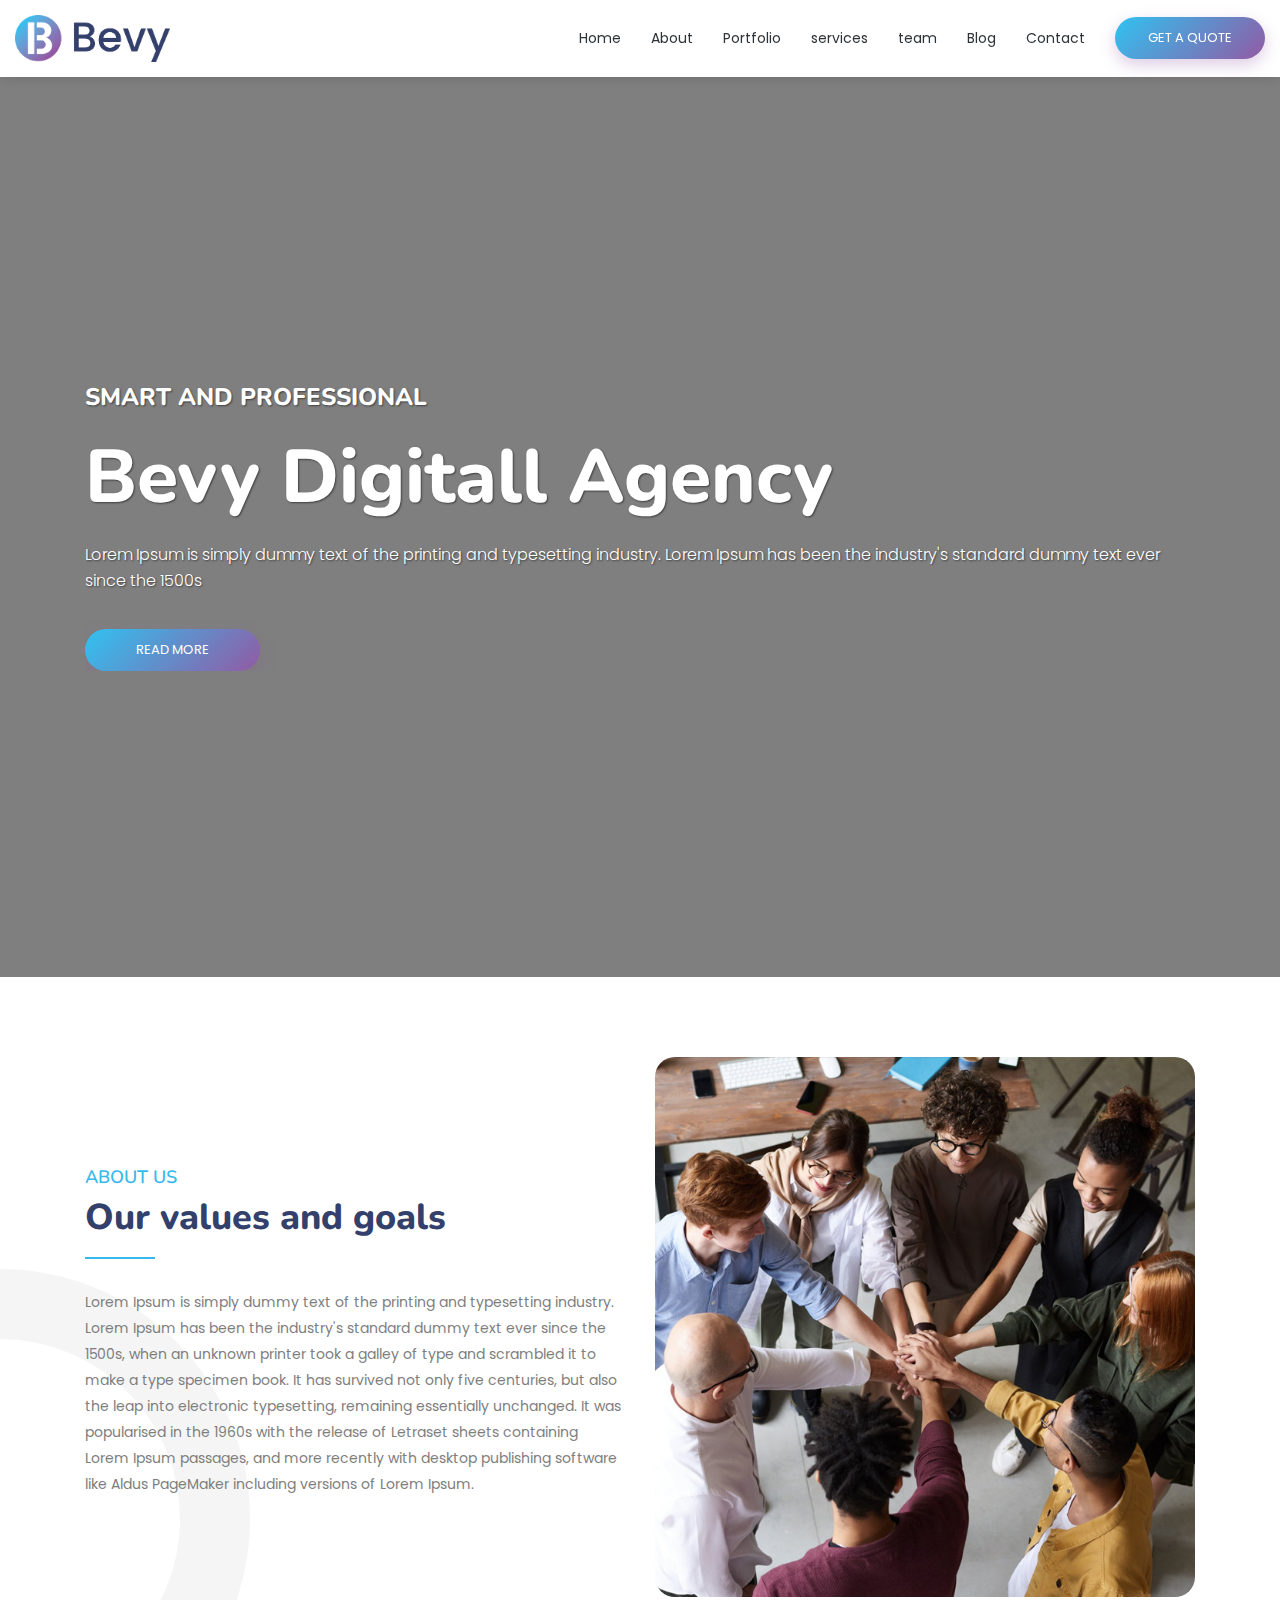
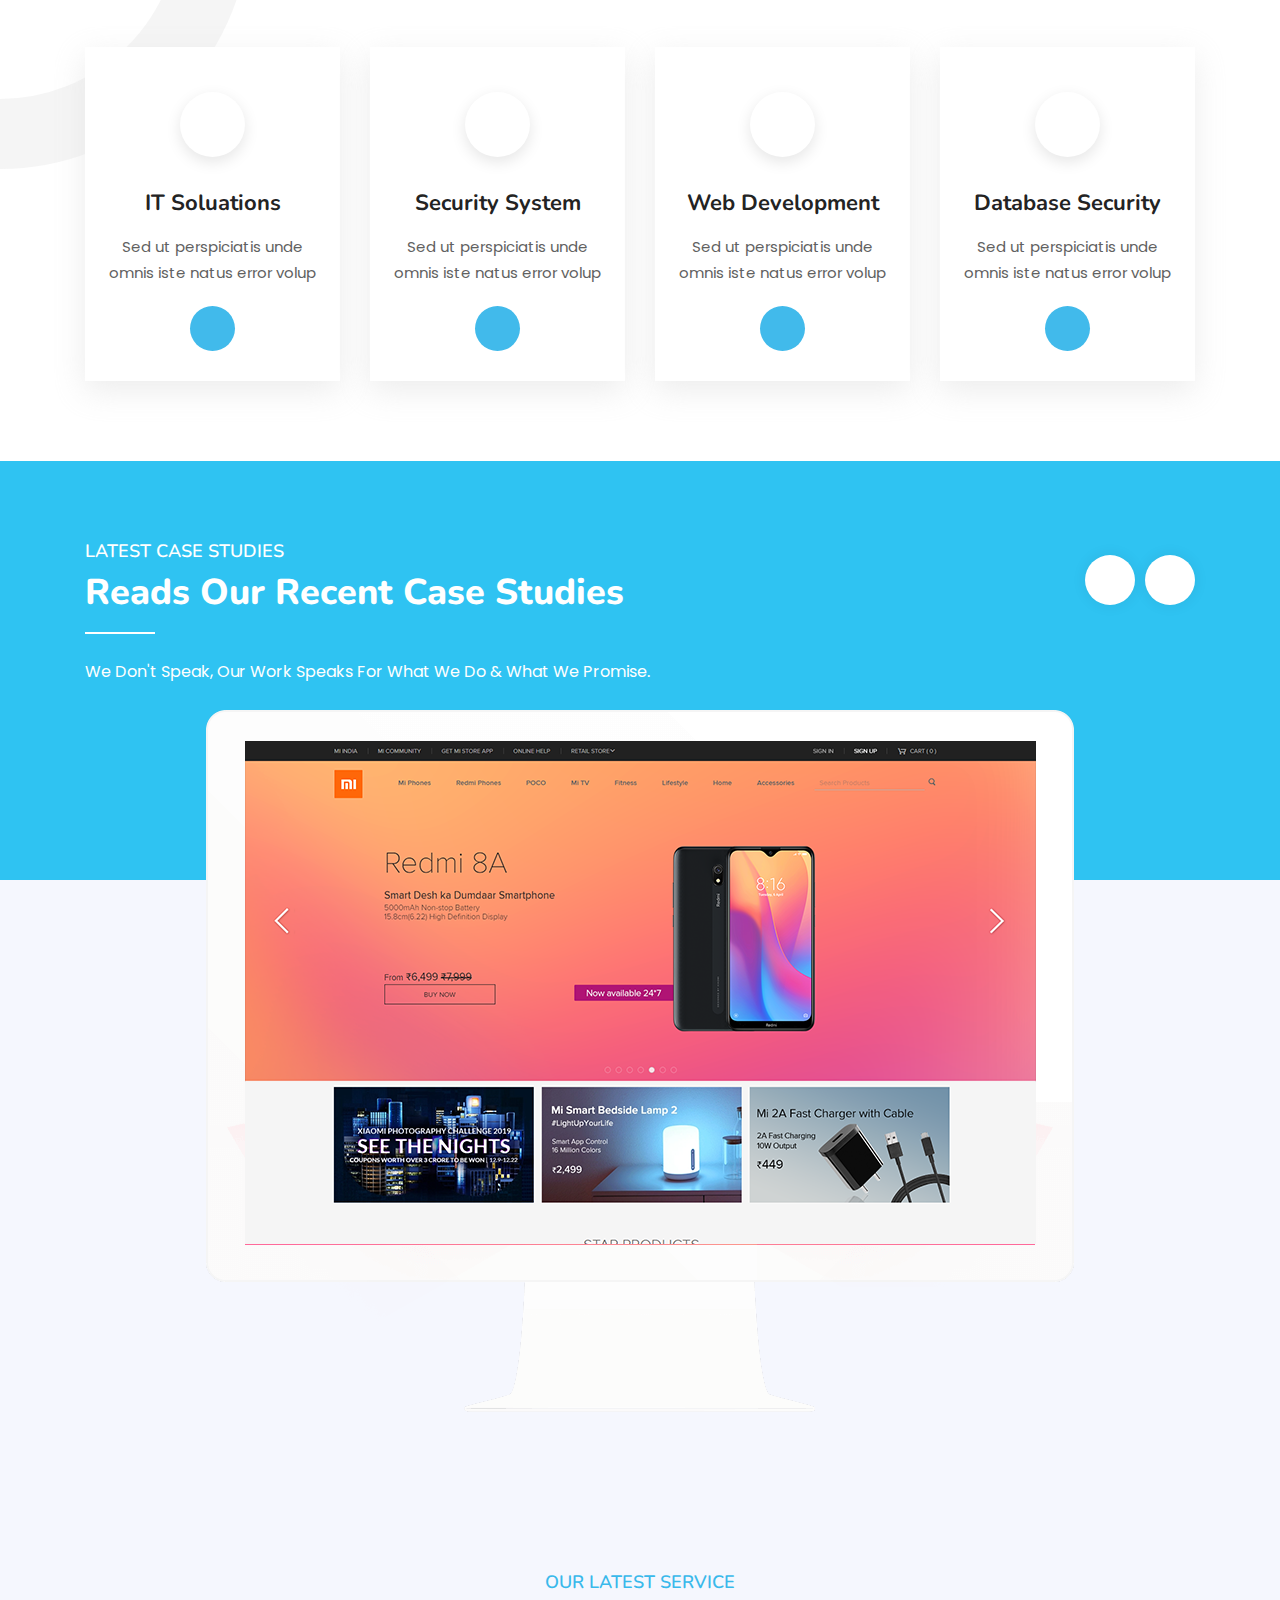
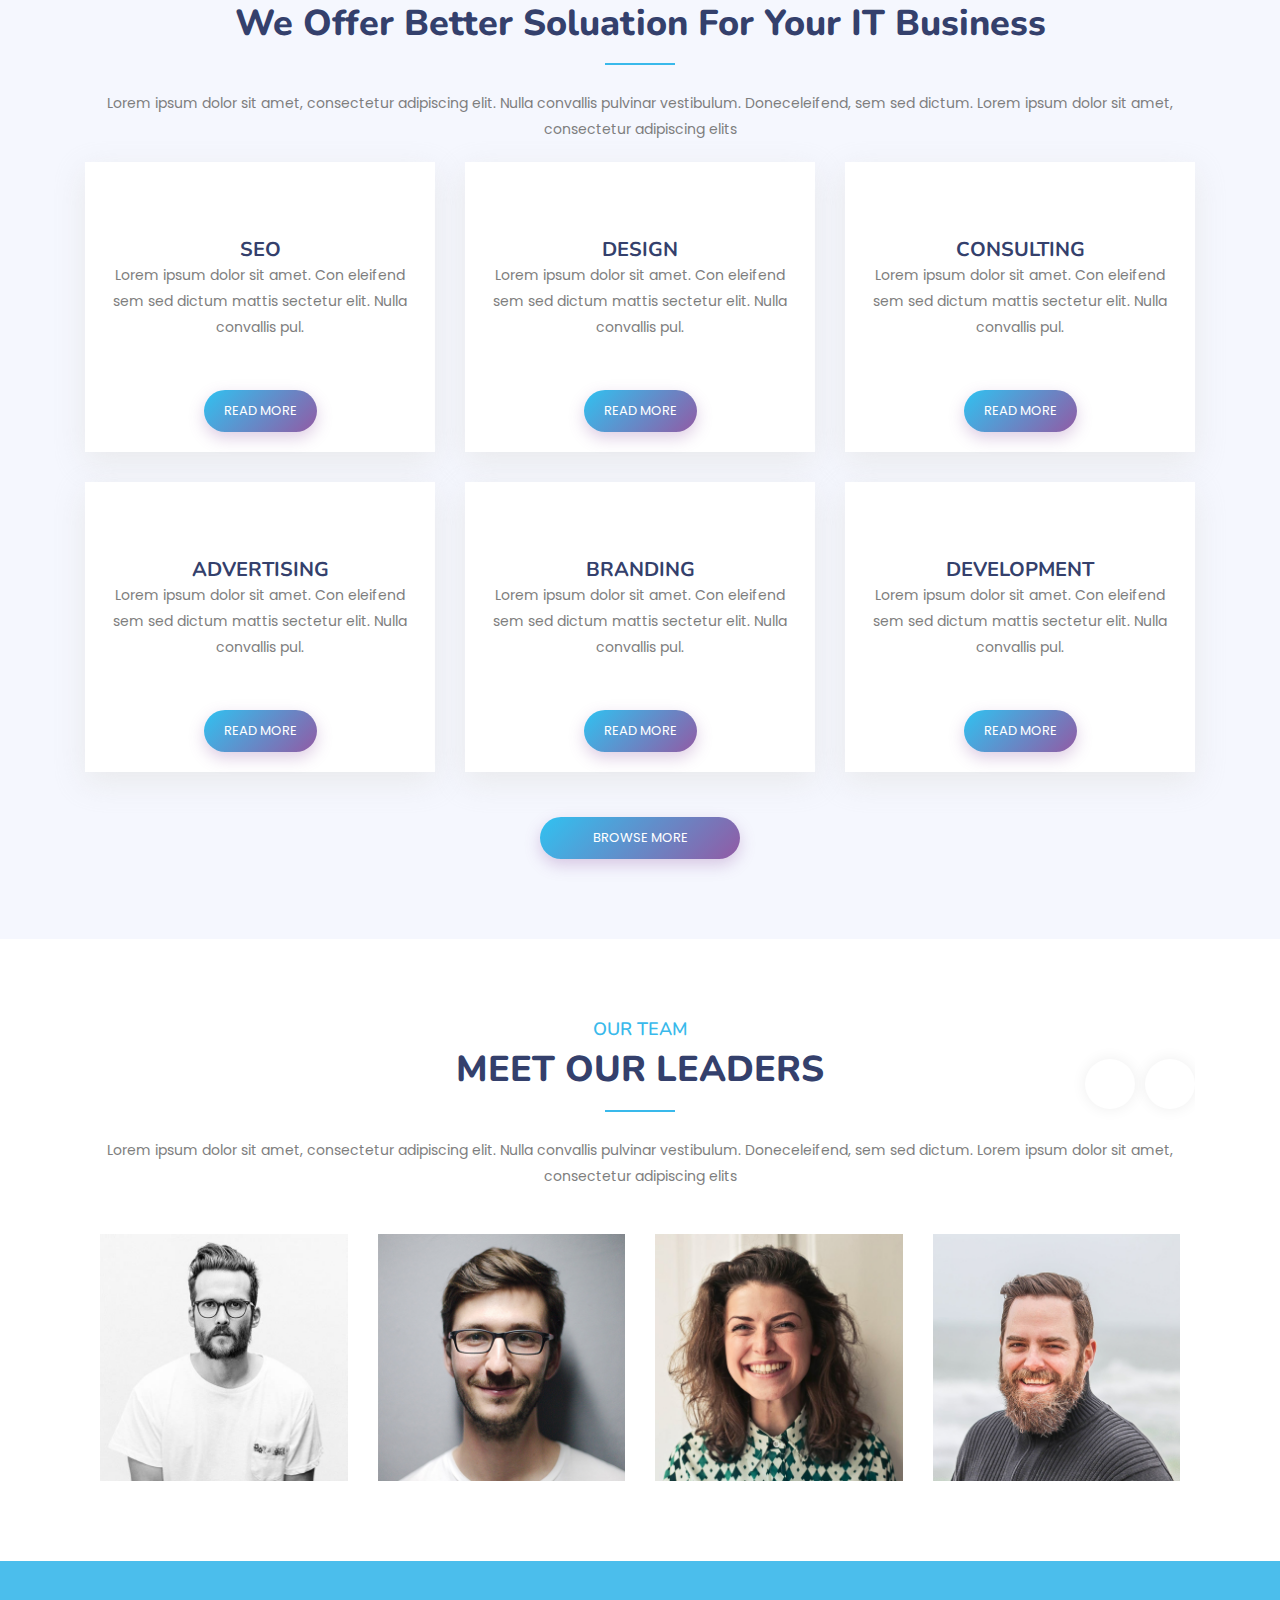
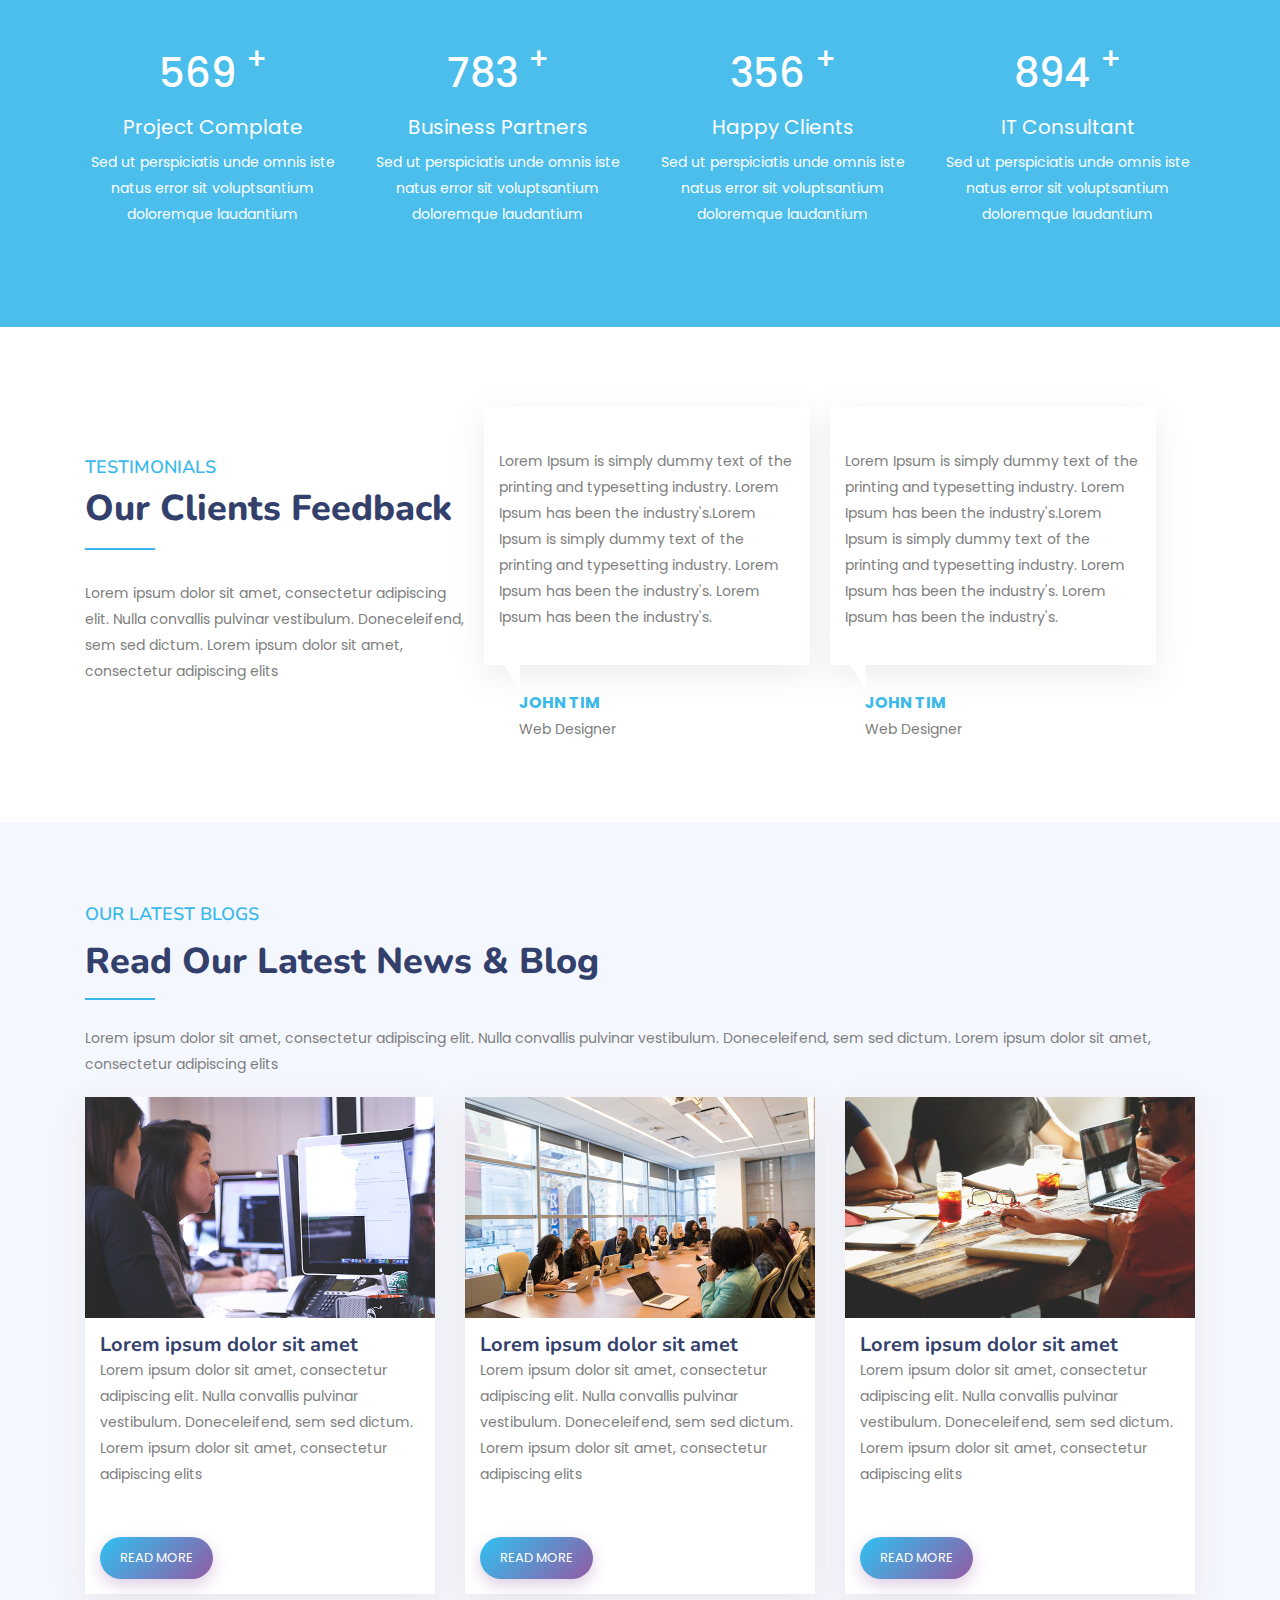
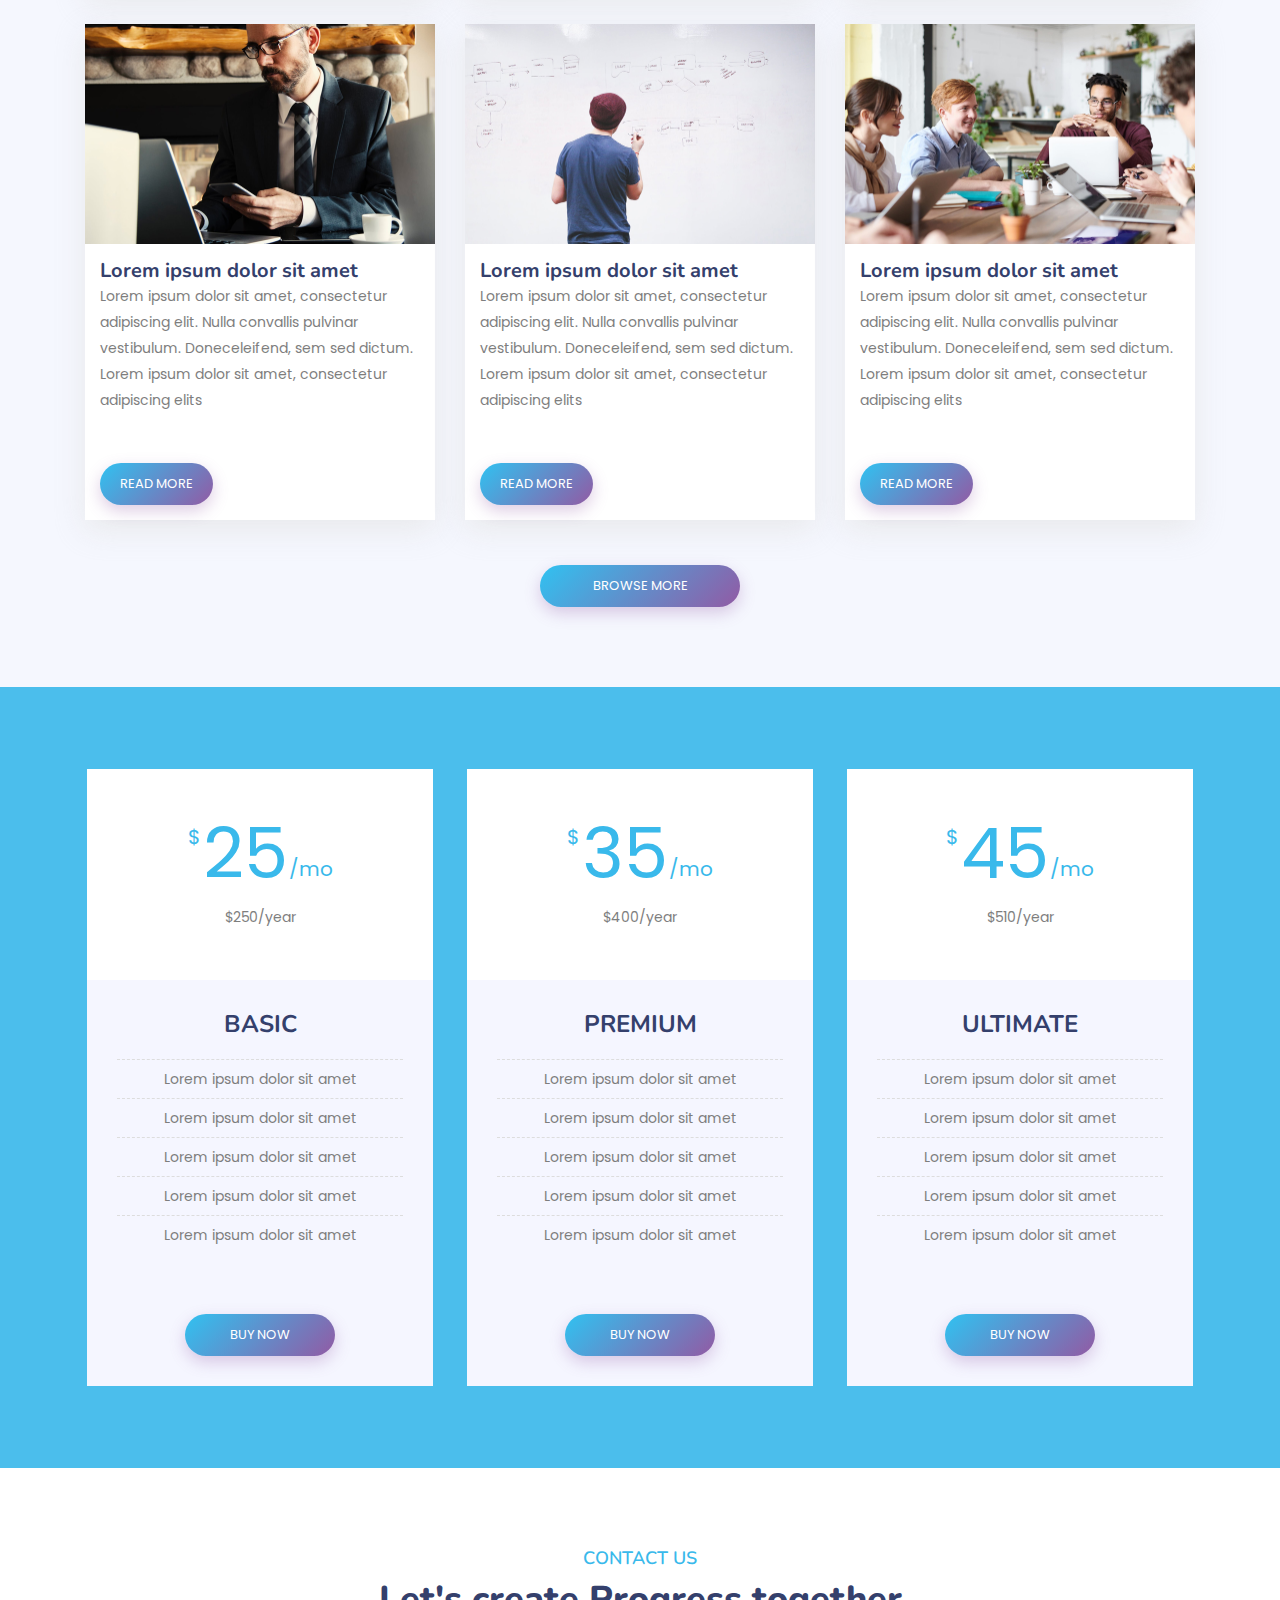
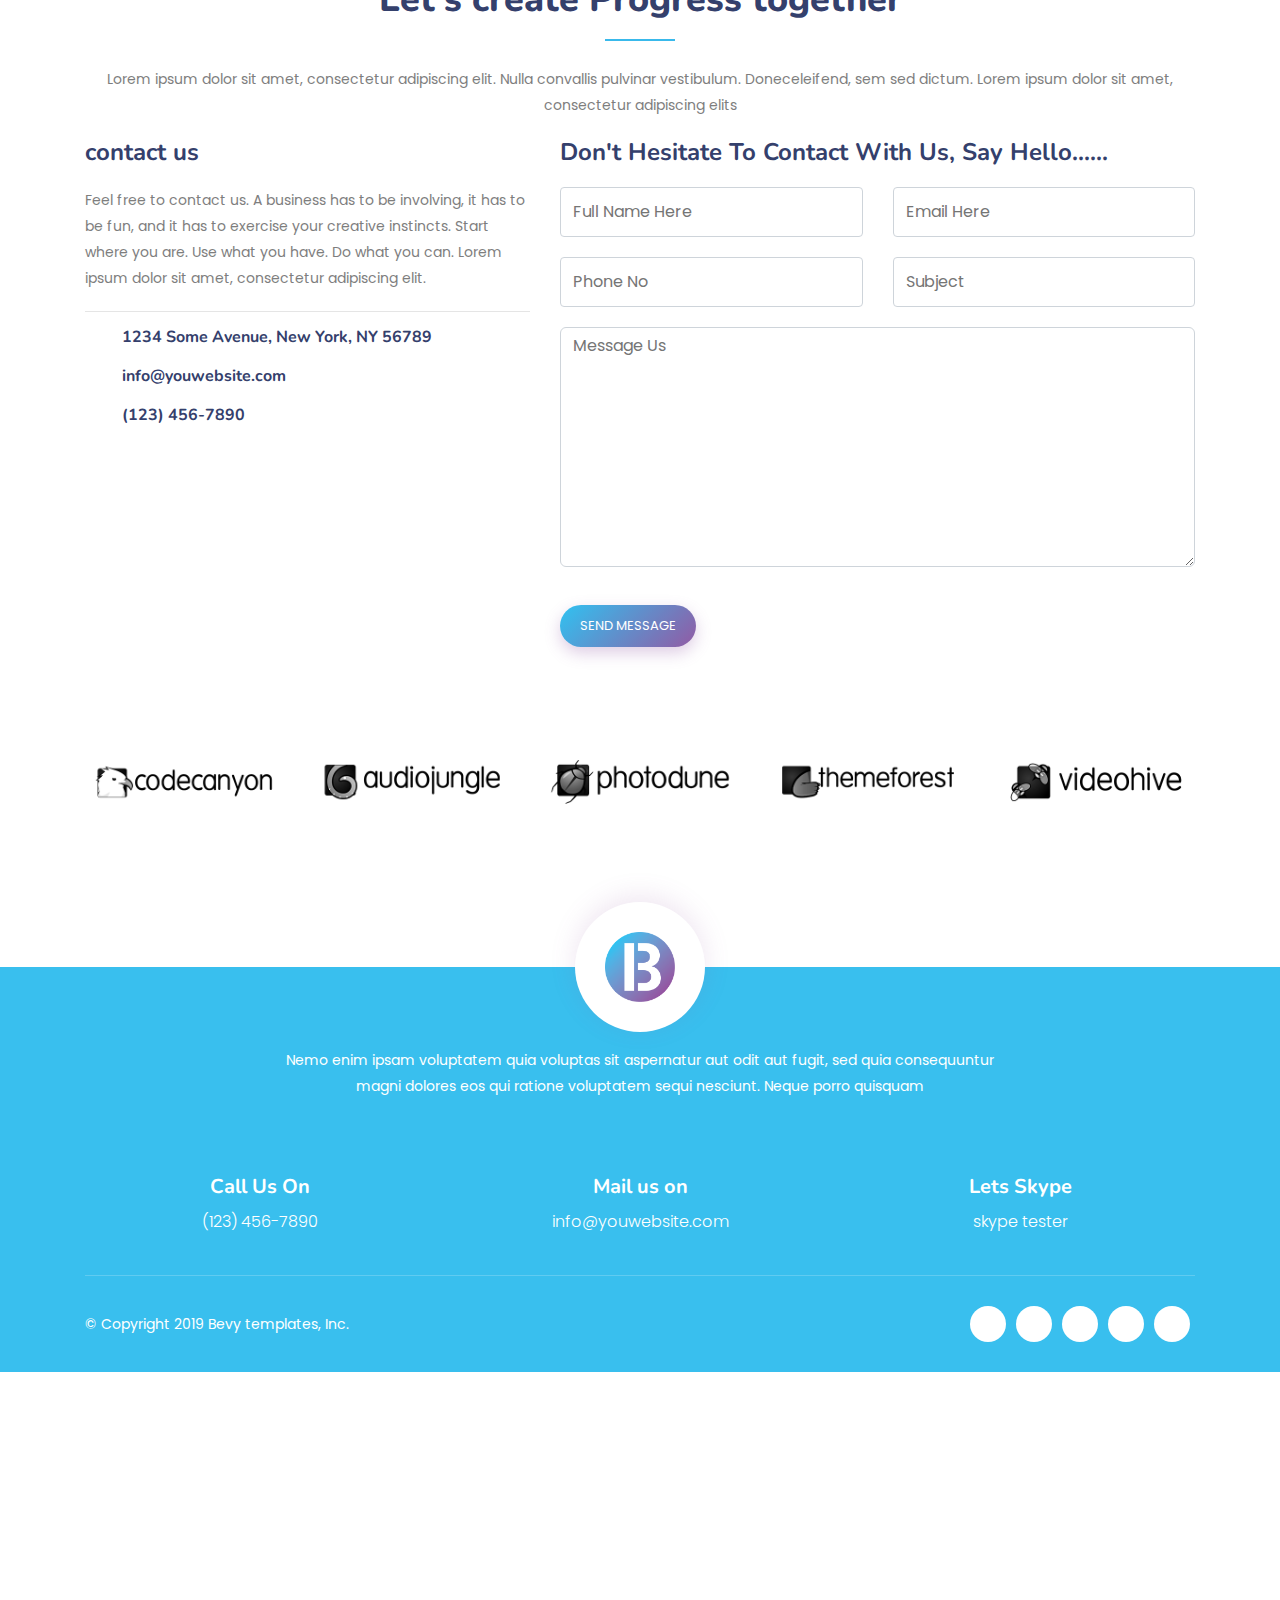
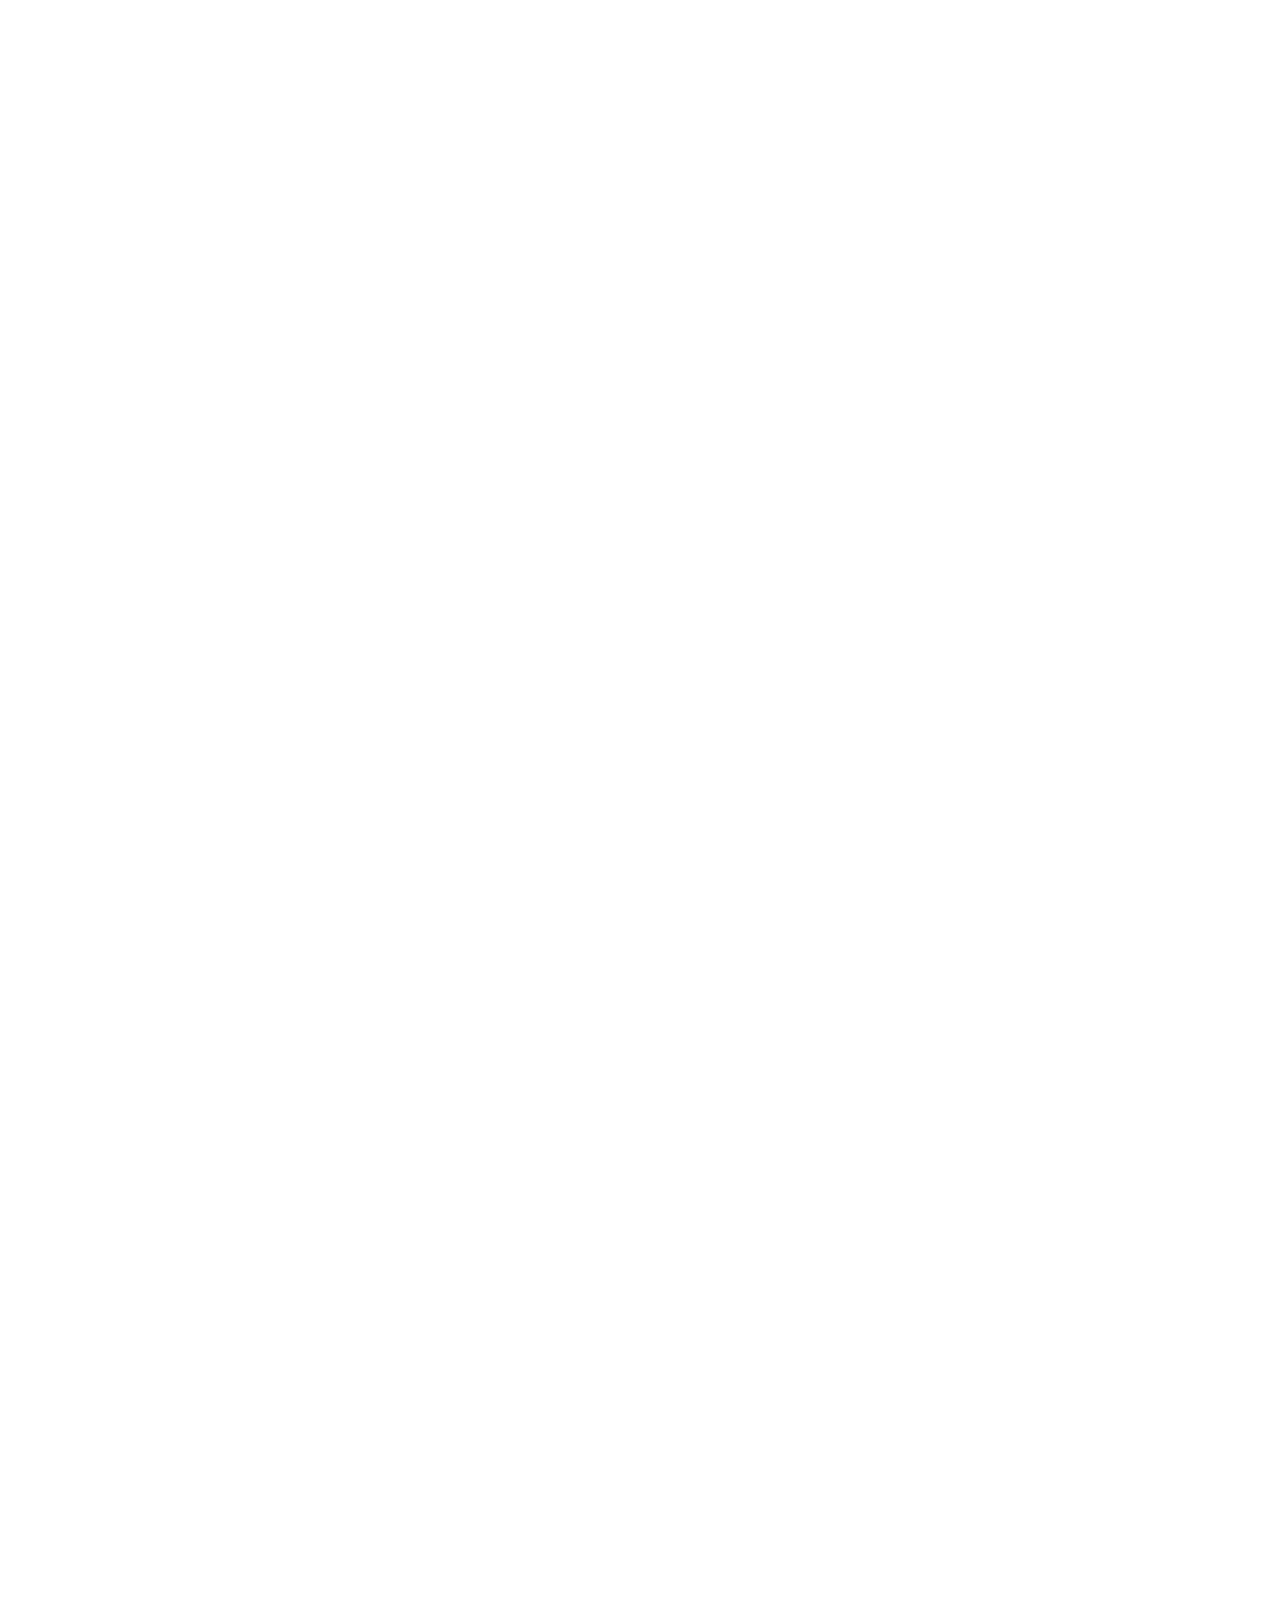
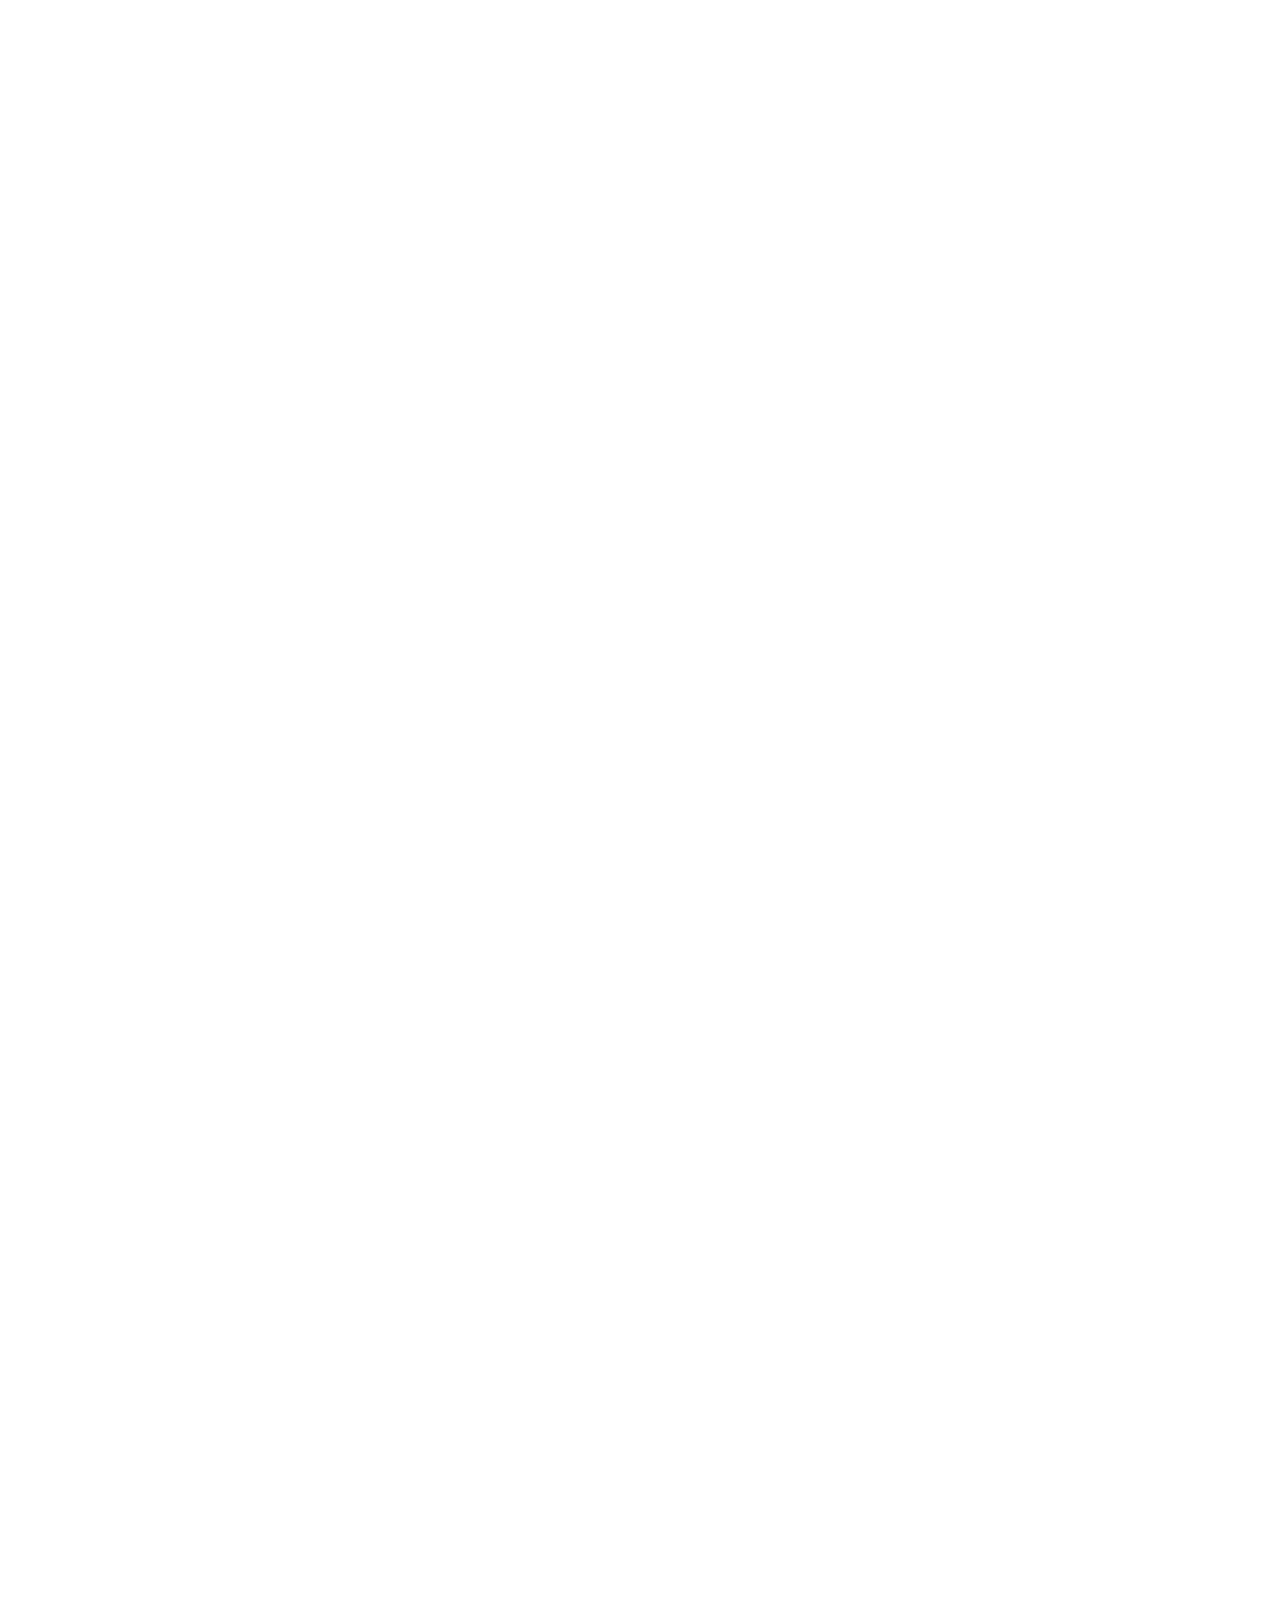
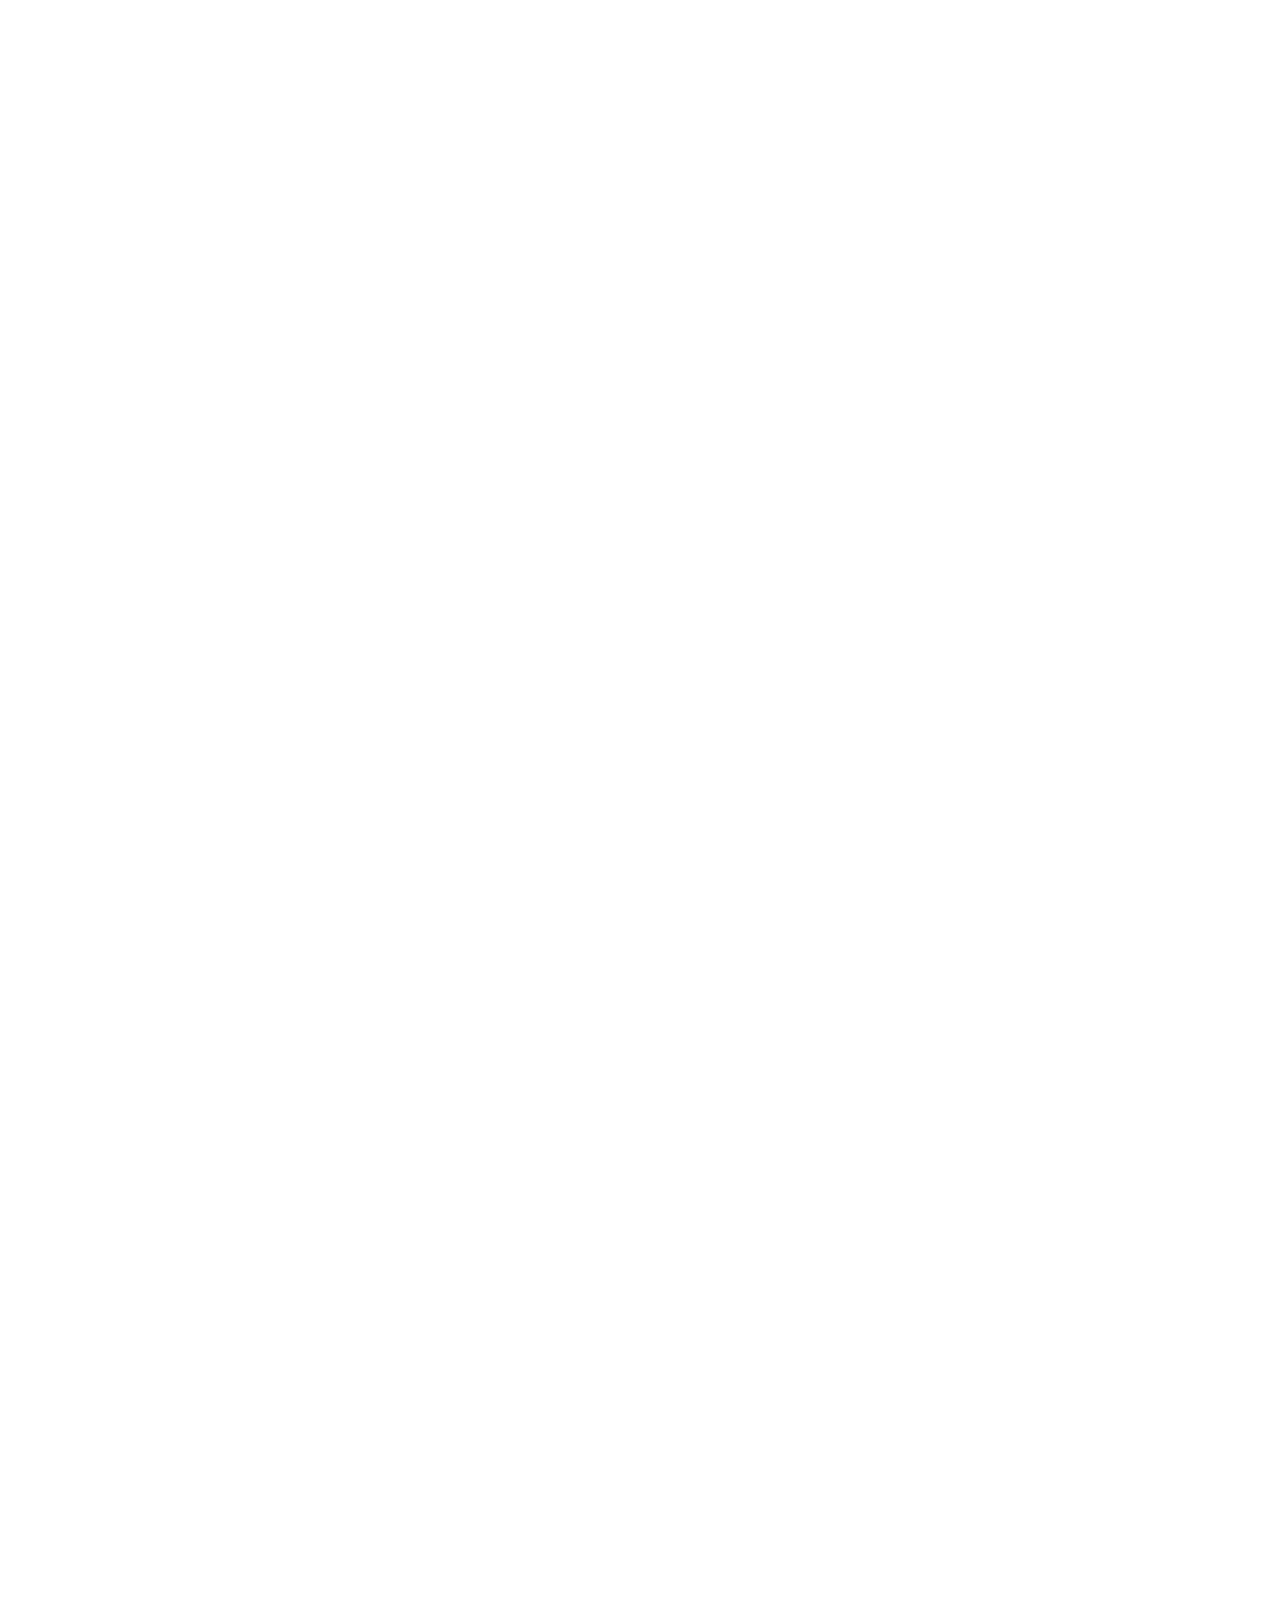
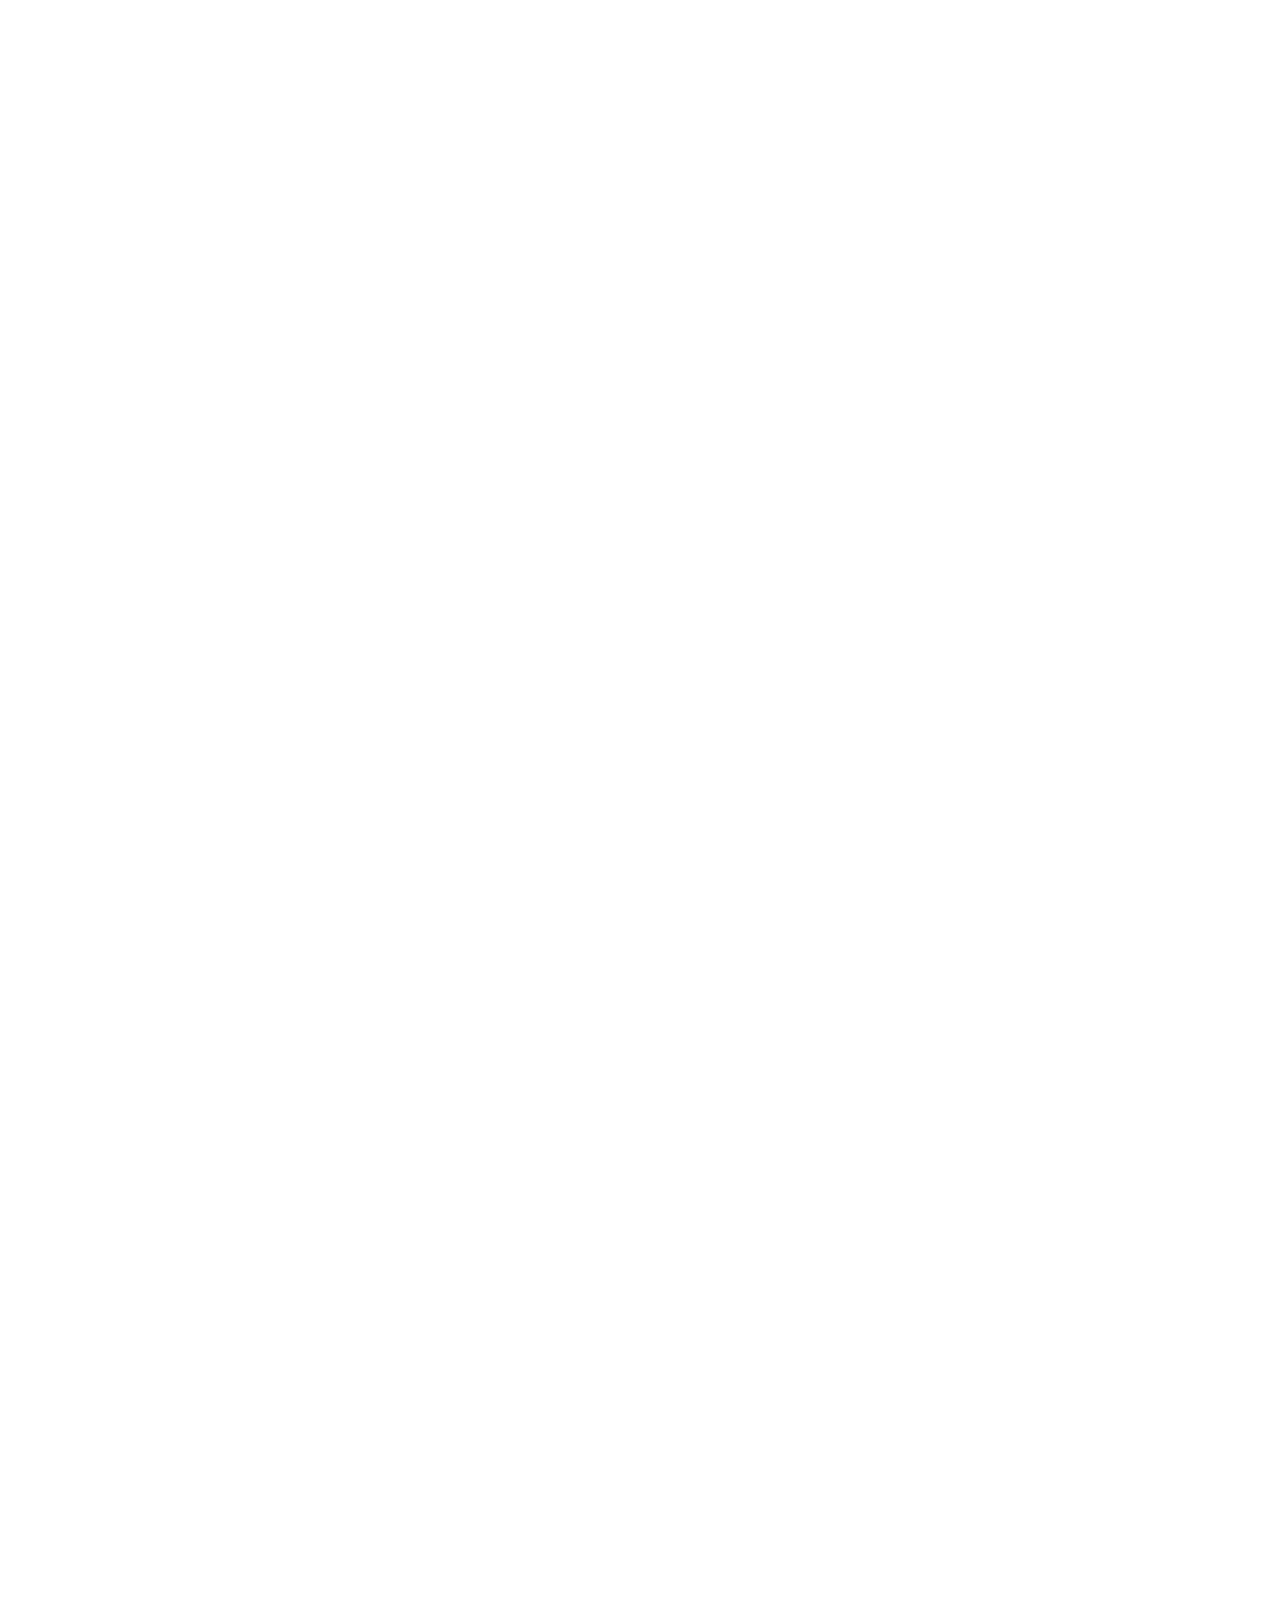
==== Bai2/index.html @ d76bfa56 "up" ====
<!DOCTYPE html>
<html lang="en">

<head>
    <meta charset="UTF-8">
    <meta name="viewport" content="width=device-width, initial-scale=1.0">
    <title>Document</title>
    <link rel="stylesheet" data-purpose="Layout StyleSheet" title="Web Awesome"
        href="/css/app-wa-9846671ed7c9dd69b10c93f6b04b31fe.css?vsn=d">
    <link rel="stylesheet" href="https://fonts.googleapis.com/css?family=Poppins">  
    <link rel="stylesheet" href="https://fonts.googleapis.com/css2?family=DM+Sans:ital,opsz,wght@0,9..40,300;0,9..40,400;0,9..40,500;0,9..40,600;0,9..40,700;0,9..40,800;1,9..40,300;1,9..40,400;1,9..40,500;1,9..40,600;1,9..40,700;1,9..40,800&family=Inter:wght@300;400;500;600;700&family=Montserrat:wght@300;400;500;600;700&family=Nunito:ital,wght@0,300;0,400;0,500;0,600;0,700;0,800;0,900;1,300;1,400;1,500;1,600;1,700;1,800;1,900&family=Poppins:ital,wght@0,300;0,400;0,500;0,600;0,700;0,800;0,900;1,300;1,400;1,500;1,600;1,700;1,800;1,900&display=swap">
    <link rel="stylesheet" href="https://cdnjs.cloudflare.com/ajax/libs/font-awesome/5.15.4/css/all.min.css" integrity="sha512-x7c/X1eEz7FQ/wW9I1n8JZNLz7XMJ56P6OJmWsc5N/hG1r4xV6Vvra2HP4E5M5/Jvs1bfmycPeaL/zmg2vu4R4Q==" crossorigin="anonymous" referrerpolicy="no-referrer" />
    <!-- <link rel="stylesheet" href="./assets/css/main.css"> -->
    <link
      rel="stylesheet"
      data-purpose="Layout StyleSheet"
      title="Web Awesome"
      href="/css/app-wa-9846671ed7c9dd69b10c93f6b04b31fe.css?vsn=d"
    >

      <link
        rel="stylesheet"
        href="https://site-assets.fontawesome.com/releases/v6.5.1/css/all.css"
      >

      <link
        rel="stylesheet"
        href="https://site-assets.fontawesome.com/releases/v6.5.1/css/sharp-thin.css"
      >

      <link
        rel="stylesheet"
        href="https://site-assets.fontawesome.com/releases/v6.5.1/css/sharp-solid.css"
      >

      <link
        rel="stylesheet"
        href="https://site-assets.fontawesome.com/releases/v6.5.1/css/sharp-regular.css"
      >

      <link
        rel="stylesheet"
        href="https://site-assets.fontawesome.com/releases/v6.5.1/css/sharp-light.css"
      >
    <link rel="stylesheet" href="./assets/css/index.css">

</head>

<body>
    <header class="main-header">
        <div class="container-line">
            <div class="row center-item">
                <div class="col-lg-2 px-15">
                    <div class="logo">
                        <a href="#">
                            <img class="img-logo" src="./assets/img/logo.png" alt="logo">
                        </a>
                    </div>
                </div>
                <div class="col-lg-10 px-15">
                    <div class="main-nav">
                        <nav class="navbar">
                            <div class="main-menu">
                                <ul class="menu-list">
                                    <li class="menu-item">
                                        <a href="#home">Home</a>
                                    </li>
                                    <li class="menu-item">
                                        <a href="#about">About</a>
                                    </li>
                                    <li class="menu-item">
                                        <a href="#portfolio">Portfolio</a>
                                    </li>
                                    <li class="menu-item">
                                        <a href="#service">services</a>
                                    </li>
                                    <li class="menu-item">
                                        <a href="#team">team</a>
                                    </li>
                                    <li class="menu-item">
                                        <a href="#blog">Blog</a>
                                    </li>
                                    <li class="menu-item"><a href="#contact">Contact</a></li>
                                </ul>
                            </div>
                            <a href="#" class="get-quote btn">
                                Get a quote
                            </a>
                        </nav>
                    </div>
                </div>
            </div>
        </div>
    </header>

    <!-- --------Banner----------- -->
    <section class="banner"> 
        <div class="banner-slider">
            <div class="slider-list">
                <div class="slider-item">
                    <div class="container">
                        <div class="banner-caption">
                            <h3 class="title-item">SMART AND PROFESSIONAL</h3>
                            <h1 class="heading-item">Bevy Digitall Agency</h1>
                            <p class="desc-item">
                                Lorem Ipsum is simply dummy text of the
                                    printing and typesetting industry. Lorem Ipsum has been the industry's standard
                                    dummy text ever since the 1500s
                            </p>
                            <a href="#" class="btn read-more">READ MORE</a>
                        </div>
                    </div>
                </div>
            </div>
        </div>
    </section>

    <!-- -------------About Section-------------->
    <section class="section-ab">
        <div class="container">
            <div class="row about-item">
                <div class="col-6 px-15">
                    <h2 class="section-heading">
                        <span>About Us</span>
                        Our values and goals
                    </h2>
                    <p class="about-intro">
                        Lorem Ipsum is simply dummy text of the printing and typesetting industry.
                        Lorem Ipsum has been the industry's standard dummy text ever since the 1500s, when an unknown
                        printer took a galley of type and scrambled it to make a type specimen book. It has survived not
                        only five centuries, but also the leap into electronic typesetting, remaining essentially
                        unchanged. It was popularised in the 1960s with the release of Letraset sheets containing Lorem
                        Ipsum passages, and more recently with desktop publishing software like Aldus PageMaker
                        including versions of Lorem Ipsum.
                    </p>
                </div>
                <div class="col-6 px-15">
                    <div class="about-img">
                        <img src="assets/img/about-img.jpg">
                    </div>
                </div>
            </div>
            <!-- ---------Bottom------------ -->

            <div class="row about-bottom">
                <!-- --------bottom1--------- -->
                <div class="col-3 px-15">
                    <div class="text-center">
                        <i class="fa fa-laptop-code"></i>
                        <h5 class="title">IT Soluations</h5>
                        <p>Sed ut perspiciatis unde omnis iste natus error volup</p>
                        <a href="">
                            <i class="fa-solid fa-arrow-right"></i>
                        </a>
                    </div>
                </div>
                <!-- --------bottom2--------- -->
                <div class="col-3 px-15">
                    <div class="text-center">
                        <i class="fa-regular fa-fingerprint"></i>
                        <h5 class="title">Security System</h5>
                        <p>Sed ut perspiciatis unde omnis iste natus error volup</p>
                        <a href="">
                            <i class="fa-solid fa-arrow-right"></i>
                        </a>
                    </div>
                </div>
                <!-- --------bottom3--------- -->
                <div class="col-3 px-15">
                    <div class="text-center">
                        <i class="fa-solid fa-chalkboard"></i>
                        <h5 class="title">Web Development</h5>
                        <p>Sed ut perspiciatis unde omnis iste natus error volup</p>
                        <a href="">
                            <i class="fa-solid fa-arrow-right"></i>
                        </a>
                    </div>
                </div>
                <!-- --------bottom4--------- -->
                <div class="col-3 px-15">
                    <div class="text-center">
                        <i class="fa-solid fa-database"></i>
                        <h5 class="title">Database Security</h5>
                        <p>Sed ut perspiciatis unde omnis iste natus error volup</p>
                        <a href="">
                            <i class="fa-solid fa-arrow-right"></i>
                        </a>
                    </div>
                </div>
            </div>
        </div>

        <div class="about-icon"></div>
    </section>
    <!-------------Product display---------------->
    <section class="product-section">
        <div class="display-blue">
            <div class="container">
                <div class="dis-header">
                    <h2 class="dis-heading">
                        <span>LATEST CASE STUDIES</span>
                         Reads Our Recent Case Studies
                    </h2>
                    <p class="line-fade">We Don't Speak, Our Work Speaks For What We Do & What We Promise.</p>
                </div>
                <div class="dis-slider">
                    <button class="slide-left">
                        <i class="fa-solid fa-angle-left"></i>
                    </button>
                    <div class="slide-list">
                        
                    </div>
                    <button class="slide-right">
                        <i class="fa-solid fa-angle-right"></i>
                    </button>
                </div>
            </div>
        </div>
        <div class="display-bottom">
            <div class="container">
                <div class="studies-bottom__inner">
                    <div class="studies-bottom__img-wrap">
                        <img loading="lazy" src="./assets/img/potfolio.png" alt="" class="studies-bottom__img">
                    </div>
                </div>
            </div>
        </div>

    </section>
    <!-- ---------Service------------ -->
    <section class="service">
        <div class="container">
            <div class="top-service">
                <h2 class="top-heading">
                    <span>OUR LATEST SERVICE</span>
                    We Offer Better Soluation For Your IT Business
                </h2>
                <p class="top-des">
                    Lorem ipsum dolor sit amet, consectetur adipiscing elit. Nulla convallis
                    pulvinar vestibulum. Doneceleifend, sem sed dictum. Lorem ipsum dolor sit amet, consectetur
                    adipiscing elits
                </p>
            </div>
            <div class="list-service">
                <div class="row">
                    <div class="col-4 px-15">
                        <div class="item-service">
                            <div class="secvice-icon">
                                <i class="fa-solid fa-magnifying-glass"></i>
                            </div>
                            <div class="service-content">
                                <h4>SEO</h4>
                                <p>Lorem ipsum dolor sit amet. Con eleifend sem sed dictum mattis sectetur elit. Nulla
                                    convallis pul.
                                </p>
                                <a href="#" class="btn read-more">READ MORE</a>
                            </div>
                        </div>
                    </div>
                    <div class="col-4 px-15">
                        <div class="item-service">
                            <div class="secvice-icon">
                                <i class="fa-solid fa-pen-fancy"></i>
                            </div>
                            <div class="service-content">
                                <h4>DESIGN</h4>
                                <p>Lorem ipsum dolor sit amet. Con eleifend sem sed dictum mattis sectetur elit. Nulla
                                    convallis pul.
                                </p>
                                <a href="#" class="btn read-more">READ MORE</a>
                            </div>
                        </div>
                    </div>
                    <div class="col-4 px-15">
                        <div class="item-service">
                            <div class="secvice-icon">
                                <i class="fa-solid fa-handshake"></i>
                            </div>
                            <div class="service-content">
                                <h4>CONSULTING</h4>
                                <p>Lorem ipsum dolor sit amet. Con eleifend sem sed dictum mattis sectetur elit. Nulla
                                    convallis pul.
                                </p>
                                <a href="#" class="btn read-more">READ MORE</a>
                            </div>
                        </div>
                    </div>
                    <div class="col-4 px-15">
                        <div class="item-service">
                            <div class="secvice-icon">
                                <i class="fa-solid fa-volume"></i>
                            </div>
                            <div class="service-content">
                                <h4>ADVERTISING</h4>
                                <p>Lorem ipsum dolor sit amet. Con eleifend sem sed dictum mattis sectetur elit. Nulla
                                    convallis pul.
                                </p>
                                <a href="#" class="btn read-more">READ MORE</a>
                            </div>
                        </div>
                    </div>
                    <div class="col-4 px-15">
                        <div class="item-service">
                            <div class="secvice-icon">
                                <i class="fa-solid fa-flag"></i>
                            </div>
                            <div class="service-content">
                                <h4>BRANDING</h4>
                                <p>Lorem ipsum dolor sit amet. Con eleifend sem sed dictum mattis sectetur elit. Nulla
                                    convallis pul.
                                </p>
                                <a href="#" class="btn read-more">READ MORE</a>
                            </div>
                        </div>
                    </div>
                    <div class="col-4 px-15">
                        <div class="item-service">
                            <div class="secvice-icon">
                                <i class="fa-solid fa-laptop-code"></i>
                            </div>
                            <div class="service-content">
                                <h4>DEVELOPMENT</h4>
                                <p>Lorem ipsum dolor sit amet. Con eleifend sem sed dictum mattis sectetur elit. Nulla
                                    convallis pul.
                                </p>
                                <a href="#" class="btn read-more">READ MORE</a>
                            </div>
                        </div>
                    </div>
                </div>
                <a href="#" class="btn browse-more">BROWSE MORE</a>
            </div>
        </div>
    </section>
    <!-- -------------------Team Section---------------- -->
    <section class="team-sec">
        <div class="container">
            <div class="top-service">
                <h2 class="top-heading">
                    <span>OUR TEAM</span>
                    MEET OUR LEADERS
                </h2>
                <p class="top-des">
                    Lorem ipsum dolor sit amet, consectetur adipiscing elit. Nulla convallis
                    pulvinar vestibulum. Doneceleifend, sem sed dictum. Lorem ipsum dolor sit amet, consectetur
                    adipiscing elits
                </p>
                <div class="dis-slider">
                    <button class="slide-left">
                        <i class="fa-solid fa-angle-left"></i>
                    </button>
                    <div class="slide-list">
                        
                    </div>
                    <button class="slide-right">
                        <i class="fa-solid fa-angle-right"></i>
                    </button>
                </div>
            </div>
            <div class="team-list">
                <!-- -----Item1------ -->
                <div class="team-item">
                    <img loading="lazy" src="./assets/img/team-member.jpg" alt="David Jhon" class="team-item-img">
                    <div class="team-item-info">
                        <h5 class="team-item-name">
                            David Jhon
                        </h5>
                        <span class="team-item-job">IT consultant</span>
                    </div>
                </div>
                <!-- -----Item2------ -->
                <div class="team-item">
                    <img loading="lazy" src="./assets/img/team-member2.jpg" alt="David Jhon" class="team-item-img">
                    <div class="team-item-info">
                        <h5 class="team-item-name">
                            David Jhon
                        </h5>
                        <span class="team-item-job">IT consultant</span>
                    </div>
                </div>
                <!-------Item3-------->
                <div class="team-item">
                    <img loading="lazy" src="./assets/img/team-member3.jpg" alt="David Jhon" class="team-item-img">
                    <div class="team-item-info">
                        <h5 class="team-item-name">
                            David Jhon
                        </h5>
                        <span class="team-item-job">IT consultant</span>
                    </div>
                </div>
                <!-- -----Item4------ -->
                <div class="team-item">
                    <img loading="lazy" src="./assets/img/team-member4.jpg" alt="David Jhon" class="team-item-img">
                    <div class="team-item-info">
                        <h5 class="team-item-name">
                            David Jhon
                        </h5>
                        <span class="team-item-job">IT consultant</span>
                    </div>
                </div>

            </div>
            
        </div>
    </section>
    <!-- -------------Counter Section---------------- -->
    <section class="counter-sec">
        <div class="container">
            <div class="counter-area">
                <div class="row">
                    <div class="col-3 px-15">
                        <div class="counter-content">
                            <span class="count">569
                                <span>+</span>
                            </span>
                            <h5 class="content-title">Project Complate</h5>
                            <p>Sed ut perspiciatis unde omnis iste natus error sit voluptsantium doloremque
                                laudantium</p>
                        </div>
                    </div>
                    <div class="col-3 px-15">
                        <div class="counter-content">
                            <span class="count">783
                                <span>+</span>
                            </span>
                            <h5 class="content-title">Business Partners</h5>
                            <p>Sed ut perspiciatis unde omnis iste natus error sit voluptsantium doloremque
                                laudantium</p>
                        </div>
                    </div>
                    <div class="col-3 px-15">
                        <div class="counter-content">
                            <span class="count">356
                                <span>+</span>
                            </span>
                            <h5 class="content-title">Happy Clients</h5>
                            <p>Sed ut perspiciatis unde omnis iste natus error sit voluptsantium doloremque
                                laudantium</p>
                        </div>
                    </div>
                    <div class="col-3 px-15">
                        <div class="counter-content">
                            <span class="count">894
                                <span>+</span>
                            </span>
                            <h5 class="content-title">IT Consultant</h5>
                            <p>Sed ut perspiciatis unde omnis iste natus error sit voluptsantium doloremque
                                laudantium</p>
                        </div>
                    </div>
                </div>
            </div>
        </div>
    </section>
    <!-- -----------Testimonials------------- -->
    <section class="section-test">
        <div class="container">
            <div class="testimonials-inner">
                <div class="sec-header">
                    <h2 class="section-heading">
                        <span>TESTIMONIALS</span>
                        Our Clients Feedback
                    </h2>
                    <p class="about-intro">
                        Lorem ipsum dolor sit amet, consectetur adipiscing elit. Nulla convallis
                        pulvinar vestibulum. Doneceleifend, sem sed dictum. Lorem ipsum dolor sit amet, consectetur
                        adipiscing elits
                    </p>
                </div>
                <div class="feedback-wrap">
                    <div class="feedback-slide">
                        <!-- -----------Item1------------ -->
                        <div class="feedback-item">
                            <div class="feedback-content">
                                <ul class="star-rating">
                                    <li><i class="fa-solid fa-star"></i></li>
                                    <li><i class="fa-solid fa-star"></i></li>
                                    <li><i class="fa-solid fa-star"></i></li>
                                    <li><i class="fa-solid fa-star"></i></li>
                                    <li><i class="fa-solid fa-star"></i></li>
                                </ul>
                                <p>
                                    Lorem Ipsum is simply dummy text of the printing and typesetting industry. Lorem Ipsum has been the industry's.Lorem Ipsum is simply dummy text of the printing and typesetting industry. Lorem Ipsum has been the industry's. Lorem Ipsum has been the industry's.
                                </p>
                            </div>
                            <div class="feedback-use">
                                <div class="use-name">John Tim</div>
                                <div class="use-work">Web Designer</div>
                            </div>
                        </div>
                        <!-- -----------Item2------------ -->
                        <div class="feedback-item">
                            <div class="feedback-content">
                                <ul class="star-rating">
                                    <li><i class="fa-solid fa-star"></i></li>
                                    <li><i class="fa-solid fa-star"></i></li>
                                    <li><i class="fa-solid fa-star"></i></li>
                                    <li><i class="fa-solid fa-star"></i></li>
                                    <li><i class="fa-solid fa-star"></i></li>
                                </ul>
                                <p>
                                    Lorem Ipsum is simply dummy text of the printing and typesetting industry. Lorem Ipsum has been the industry's.Lorem Ipsum is simply dummy text of the printing and typesetting industry. Lorem Ipsum has been the industry's. Lorem Ipsum has been the industry's.
                                </p>
                            </div>
                            <div class="feedback-use">
                                <div class="use-name">John Tim</div>
                                <div class="use-work">Web Designer</div>
                            </div>
                        </div>
                        
                    </div>
                </div>
            </div>
        </div>
    </section>
    <!-------------Blog---------------->
    <section class="blog">
        <div class="container">
            <div class="sec-header">
                <span class="blog-title">OUR Latest Blogs</span>
                <h2 class="sec-heading">
                    Read Our Latest News & Blog
                </h2>
                <p class="line-fade">Lorem ipsum dolor sit amet, consectetur adipiscing elit. Nulla convallis
                    pulvinar vestibulum. Doneceleifend, sem sed dictum. Lorem ipsum dolor sit amet, consectetur
                    adipiscing elits</p>
            </div>
            <div class="blogs-list">
                <div class="row">
                    <div class="col-4 px-15">
                        <div class="blog-item">
                            <div class="blogs-img">
                                <a href="">
                                    <img src="assets/img/blog-img2.jpg" alt="team">
                                </a>
                            </div>
                            <div class="blogs-content">
                                <h4>Lorem ipsum dolor sit amet</h4>
                                <p>Lorem ipsum dolor sit amet, consectetur adipiscing elit. Nulla convallis
                                    pulvinar vestibulum. Doneceleifend, sem sed dictum. Lorem ipsum dolor sit amet,
                                    consectetur
                                    adipiscing elits</p>
                                <a href="#" class="btn read-more">READ MORE</a>
                            </div>
                        </div>
                    </div>
                    <div class="col-4 px-15">
                        <div class="blog-item">
                            <div class="blogs-img">
                                <a href="">
                                    <img src="assets/img/blog-img3.jpg" alt="team">
                                </a>
                            </div>
                            <div class="blogs-content">
                                <h4>Lorem ipsum dolor sit amet</h4>
                                <p>Lorem ipsum dolor sit amet, consectetur adipiscing elit. Nulla convallis
                                    pulvinar vestibulum. Doneceleifend, sem sed dictum. Lorem ipsum dolor sit amet,
                                    consectetur
                                    adipiscing elits</p>
                                <a href="#" class="btn read-more">READ MORE</a>
                            </div>
                        </div>
                    </div>
                    <div class="col-4 px-15">
                        <div class="blog-item">
                            <div class="blogs-img">
                                <a href="">
                                    <img src="assets/img/blog-img4.jpg" alt="team">
                                </a>
                            </div>
                            <div class="blogs-content">
                                <h4>Lorem ipsum dolor sit amet</h4>
                                <p>Lorem ipsum dolor sit amet, consectetur adipiscing elit. Nulla convallis
                                    pulvinar vestibulum. Doneceleifend, sem sed dictum. Lorem ipsum dolor sit amet,
                                    consectetur
                                    adipiscing elits</p>
                                <a href="#" class="btn read-more">READ MORE</a>
                            </div>
                        </div>
                    </div>
                    <div class="col-4 px-15">
                        <div class="blog-item">
                            <div class="blogs-img">
                                <a href="">
                                    <img src="assets/img/blog-img5.jpg" alt="team">
                                </a>
                            </div>
                            <div class="blogs-content">
                                <h4>Lorem ipsum dolor sit amet</h4>
                                <p>Lorem ipsum dolor sit amet, consectetur adipiscing elit. Nulla convallis
                                    pulvinar vestibulum. Doneceleifend, sem sed dictum. Lorem ipsum dolor sit amet,
                                    consectetur
                                    adipiscing elits</p>
                                <a href="#" class="btn read-more">READ MORE</a>
                            </div>
                        </div>
                    </div>
                    <div class="col-4 px-15">
                        <div class="blog-item">
                            <div class="blogs-img">
                                <a href="">
                                    <img src="assets/img/blog-img6.jpg" alt="team">
                                </a>
                            </div>
                            <div class="blogs-content">
                                <h4>Lorem ipsum dolor sit amet</h4>
                                <p>Lorem ipsum dolor sit amet, consectetur adipiscing elit. Nulla convallis
                                    pulvinar vestibulum. Doneceleifend, sem sed dictum. Lorem ipsum dolor sit amet,
                                    consectetur
                                    adipiscing elits</p>
                                <a href="#" class="btn read-more">READ MORE</a>
                            </div>
                        </div>
                    </div>
                    <div class="col-4 px-15">
                        <div class="blog-item">
                            <div class="blogs-img">
                                <a href="">
                                    <img src="assets/img/blog-img7.jpg" alt="team">
                                </a>
                            </div>
                            <div class="blogs-content">
                                <h4>Lorem ipsum dolor sit amet</h4>
                                <p>Lorem ipsum dolor sit amet, consectetur adipiscing elit. Nulla convallis
                                    pulvinar vestibulum. Doneceleifend, sem sed dictum. Lorem ipsum dolor sit amet,
                                    consectetur
                                    adipiscing elits</p>
                                <a href="#" class="btn read-more">READ MORE</a>
                            </div>
                        </div>
                    </div>

                </div>
                <a href="#" class="btn browse-more">BROWSE MORE</a>
            </div>
        </div>
    </section>
    <!-- ----------------Pricing list---------------- -->
    <section class="pricing-sec">
        <div class="pricing-list">
            <div class="container">
                <div class="row">
                    <div class="col-4 px-15">
                        <div class="pricing-item">
                            <div class="price-value">
                                <div class="price-month">
                                    <span>$</span>
                                    25
                                    <em>/mo</em>
                                </div>
                                <div class="price-year">$250/year</div>
                            </div>
                            <div class="price-middle">
                                <h3 class="item-heading">Basic</h3>
                                <ul class="info-list">
                                    <li>
                                        <i class="fa-solid fa-check"></i>
                                        Lorem ipsum dolor sit amet
                                    </li>
                                    <li>
                                        <i class="fa-solid fa-xmark"></i>
                                        Lorem ipsum dolor sit amet
                                    </li>
                                    <li>
                                        <i class="fa-solid fa-xmark"></i>
                                        Lorem ipsum dolor sit amet
                                    </li>
                                    <li>
                                        <i class="fa-solid fa-xmark"></i>
                                        Lorem ipsum dolor sit amet
                                    </li>
                                    <li>
                                        <i class="fa-solid fa-xmark"></i>
                                        Lorem ipsum dolor sit amet
                                    </li>
                                </ul>
                                <a href="#" class="btn read-more">BUY NOW</a>
                            </div>
                        </div>
                    </div>
                    <div class="col-4 px-15">
                        <div class="pricing-item">
                            <div class="price-value">
                                <div class="price-month">
                                    <span>$</span>
                                    35
                                    <em>/mo</em>
                                </div>
                                <div class="price-year">$400/year</div>
                            </div>
                            <div class="price-middle">
                                <h3 class="item-heading">Premium</h3>
                                <ul class="info-list">
                                    <li>
                                        <i class="fa-solid fa-check"></i>
                                        Lorem ipsum dolor sit amet
                                    </li>
                                    <li>
                                        <i class="fa-solid fa-xmark"></i>
                                        Lorem ipsum dolor sit amet
                                    </li>
                                    <li>
                                        <i class="fa-solid fa-xmark"></i>
                                        Lorem ipsum dolor sit amet
                                    </li>
                                    <li>
                                        <i class="fa-solid fa-xmark"></i>
                                        Lorem ipsum dolor sit amet
                                    </li>
                                    <li>
                                        <i class="fa-solid fa-xmark"></i>
                                        Lorem ipsum dolor sit amet
                                    </li>
                                </ul>
                                <a href="#" class="btn read-more">BUY NOW</a>
                            </div>
                        </div>
                    </div>
                    <div class="col-4 px-15">
                        <div class="pricing-item">
                            <div class="price-value">
                                <div class="price-month">
                                    <span>$</span>
                                    45
                                    <em>/mo</em>
                                </div>
                                <div class="price-year">$510/year</div>
                            </div>
                            <div class="price-middle">
                                <h3 class="item-heading">Ultimate</h3>
                                <ul class="info-list">
                                    <li>
                                        <i class="fa-solid fa-check"></i>
                                        Lorem ipsum dolor sit amet
                                    </li>
                                    <li>
                                        <i class="fa-solid fa-xmark"></i>
                                        Lorem ipsum dolor sit amet
                                    </li>
                                    <li>
                                        <i class="fa-solid fa-xmark"></i>
                                        Lorem ipsum dolor sit amet
                                    </li>
                                    <li>
                                        <i class="fa-solid fa-xmark"></i>
                                        Lorem ipsum dolor sit amet
                                    </li>
                                    <li>
                                        <i class="fa-solid fa-xmark"></i>
                                        Lorem ipsum dolor sit amet
                                    </li>
                                </ul>
                                <a href="#" class="btn read-more">BUY NOW</a>
                            </div>
                        </div>
                    </div>
                </div>
            </div>
        </div>
    </section>

    <!-- ------------------Contact section------------------- -->

    <section class="team-sec">
        <div class="container">
            <div class="top-service">
                <h2 class="top-heading">
                    <span>Contact us</span>
                    Let's create Progress together
                </h2>
                <p class="top-des">
                    Lorem ipsum dolor sit amet, consectetur adipiscing elit. Nulla convallis
                    pulvinar vestibulum. Doneceleifend, sem sed dictum. Lorem ipsum dolor sit amet, consectetur
                    adipiscing elits
                </p>
            </div>
        </div>
        <div class="container">
            <div class="contact-details">
                <div class="row">
                    <div class="col-5 px-15">
                        <div class="contact-info">
                            <h3>contact us</h3>
                            <p>Feel free to contact us. A business has to be involving, it has to be fun, and it has to
                                exercise your creative instincts. Start where you are. Use what you have. Do what you
                                can. Lorem ipsum dolor sit amet, consectetur adipiscing elit.</p> <hr>
                            <h5>
                                <i class="fa-solid fa-location-pin"></i>
                                1234 Some Avenue, New York, NY 56789
                            </h5>
                            <h5>
                                <i class="fa-solid fa-envelope"></i>
                                info@youwebsite.com
                            </h5>
                            <h5>
                                <i class="fa-solid fa-phone-flip"></i>
                                (123) 456-7890
                            </h5>
                        </div>
                    </div>
                    <div class="col-7 px-15">
                        <div class="contact-form">
                            <h3 class="contact-us">
                                Don't Hesitate To Contact With Us, Say Hello......
                            </h3>
                            <div class="row">
                                <div class="col-6 px-15">
                                    <div class="input-box">
                                        <input class="form-control" type="text" placeholder="Full Name Here">
                                        <i class="fa-solid fa-user"></i>
                                    </div>
                                </div>
                                <div class="col-6 px-15">
                                    <div class="input-box">
                                        <input class="form-control" type="text" placeholder="Email Here">
                                        <i class="fa-solid fa-envelope-open"></i>
                                    </div>
                                </div>
                                <div class="col-6 px-15">
                                    <div class="input-box">
                                        <input class="form-control" type="text" placeholder="Phone No">
                                        <i class="fa-solid fa-phone-flip"></i>
                                    </div>
                                </div>
                                <div class="col-6 px-15">
                                    <div class="input-box">
                                        <input class="form-control" type="text" placeholder="Subject">
                                        <i class="fa-solid fa-pen-to-square"></i>
                                    </div>
                                </div>
                                <div class="col-12 px-15">
                                    <div class="input-box">
                                        <textarea class="form-control" id="#" cols="30" rows="10" placeholder="Message Us"></textarea> 
                                        <a href="#" class="btn read-more">Send Message</a>
                                    </div>
                                </div>
                            </div>
                            
                        </div>
                    </div>
                </div>
            </div>
        </div>
    </section>
    <!-- ---------Partners Section--------- -->
    <section class="partners-sec">
        <div class="container">
            <div class="container-list">
                <div class="list-item">
                    <img src="assets/img/partner-1.png" alt="item-img">
                </div>
                <div class="list-item">
                    <img src="assets/img/partner-3.png" alt="item-img">
                </div>
                <div class="list-item">
                    <img src="assets/img/partner-5.png" alt="item-img">
                </div>
                <div class="list-item">
                    <img src="assets/img/partner-6.png" alt="item-img">
                </div>
                <div class="list-item">
                    <img src="assets/img/partner-7.png" alt="item-img">
                </div>
            </div>
        </div>
    </section>
    <!-- ----------Footer section----------- -->
    <footer class="main-footer">
        <div class="container">
            <div class="footer-top">
                <div class="footer-top-logo">
                    <a href="" class="footer-logo"><img src="assets/img/logo-icon.png" alt="" class="logo__icon"></a>
                </div>
                <p class="footer-top-desc">Nemo enim ipsam voluptatem quia voluptas sit aspernatur aut odit aut
                    fugit, sed quia consequuntur magni dolores eos qui ratione voluptatem sequi nesciunt. Neque
                    porro quisquam</p>
            </div>
            <div class="row center">
                <div class="col-4">
                    <div class="footer-sec">
                        <i class="fa-solid fa-phone"></i>
                        <h3>Call Us On</h3>
                        <a href="#">(123) 456-7890</a>
                    </div>
                </div>
                <div class="col-4">
                    <div class="footer-sec">
                        <i class="fa-solid fa-envelope"></i>
                        <h3>Mail us on</h3>
                        <a href="#">info@youwebsite.com</a>
                    </div>
                </div>
                <div class="col-4">
                    <div class="footer-sec">
                        <i class="fa-brands fa-skype"></i>
                        <h3>Lets Skype</h3>
                        <a href="#">skype tester</a>
                    </div>
                </div>
            </div>
            <div class="copyright-text">
                <span>© Copyright 2019 Bevy templates, Inc.</span>
                <div class="social-div">
                    <ul class="social-list">
                        <li>
                            <i class="fa-brands fa-facebook-f"></i>
                        </li>
                        <li>
                            <i class="fa-brands fa-twitter"></i>
                        </li>
                        <li>
                            <i class="fa-brands fa-instagram"></i>
                        </li>
                        <li>
                            <i class="fa-brands fa-youtube"></i>
                        </li>
                        <li>
                            <i class="fa-brands fa-pinterest"></i>
                        </li>
                    </ul>
                </div>
            </div>
        </div>
    </footer>
    <main>

    </main>
</body>

</html>
---- Bai2/assets/css/main.css ----
*{
    margin: 0;
    padding: 0;
    box-sizing: border-box;
}
.body{
    font-family:'Poppins',sans-serif;
    font-size: 14px;
    line-height: 26px;
    text-align: left;
}
header{
    position: sticky;
    padding: 15px 0px;
    max-width: 100%;
    background-color: #fff;
    top: 0;
    left: 0;
    z-index: 999;
    box-shadow: 0 0 12px rgba(0, 0, 0, 0.15);
}
a{
    font-family: 'Poppins',sans-serif;
    text-decoration: none;
    color: #2e3337;
}
.main-header{
    background-color: #ffffff;
    padding: 15px 0px;
    /* position: sticky; */
    top: 0;
    left: 0;
    /* z-index: 999; */
}
.container-line{
    width: 100%;
    padding-right: 15px;
    margin-right: auto;
    margin-left: auto;  
    max-width: 1400px; 
}
.header-in{
    display: flex;
    justify-content: space-between;
    align-items: center;

}

.logo{
    max-width: 100%;
    height: auto;
}
.img-logo{
    max-width: 155px;
    vertical-align: middle;
    margin-left: 5px;
}
.choose-navbar{
    padding-right: 60px;
}
.main-menu{
    display: block;
    text-align: left;
    line-height: 26px;
    font-weight: 400;
}
.menu-list{
    display: flex;
    list-style: none;
    padding: 0;
}
.menu-item{
    margin-right: 14px;
    align-items: center;
}
.main-nav{
    align-items: center;
    display: flex;
    color: rgb(46, 51, 55);
    width: 683px;
}
.btn-header{
    margin-left: 30px;
    min-width: 150px;
    position: relative;
    line-height: 42px;
    border-radius: 50px;
    text-align: center;
    color: #ffffff;
    font-size: 13px;
    border: none;
    background: linear-gradient(135deg, rgba(48, 194, 241, 1) 0%, rgba(146, 90, 164, 1) 100%) ;
}
.btn-header:hover{
    background: linear-gradient(135deg, rgba(146, 90, 164, 1) 0%, rgba(48, 194, 241, 1) 100%);
}
---- Bai2/assets/css/index.css ----
* {
    margin: 0;
    padding: 0;
    box-sizing: border-box;
}

body {
    font-family: 'Poppins', sans-serif;
    font-size: 14px;
    line-height: 26px;
    color: #7e7e7e;
    overflow-x: hidden;
    background-color: #ffffff;
    text-align: left;
    margin: 0;
    font-weight: 400;
}

header {
    max-width: 100%;
    /* background-color: #fff; */
    box-shadow: 0 0 12px rgba(0, 0, 0, 0.15);
}

main {
    height: 10000px;
}

a {
    font-family: 'Poppins', sans-serif;
    text-decoration: none;
    color: #2e3337;
}

.px-15 {
    padding-left: 15px;
    padding-right: 15px;
}

.main-header {
    background: #ffffff;
    box-shadow: 0 0 12px rgba(0, 0, 0, 0.15);
    padding: 15px 0px;
    position: sticky;
    top: 0;
    left: 0;
    z-index: 999;
}

.container-line {
    width: 100%;
    padding: 0 15px;
    margin: 0 auto;
    max-width: 1400px;
}

.center-item {
    align-items: center !important;
}

.row {
    display: flex;
    margin-right: -15px;
    margin-left: -15px;
    flex-wrap: wrap;
}

.col-lg-2,
.col-lg-10,
.col-6,
.col-3,
.col-4,
.col-5,
.col-7,
.col-12 {
    position: relative;
    width: 100%;
    min-height: 1px;
}

.col-lg-2 {
    flex: 0 0 16.666667%;
    max-width: 16.666667%;
}

.logo {
    max-width: 155px;
}

img {
    max-width: 100%;
    height: auto;
    vertical-align: middle;
    border-style: none;
}

.col-lg-10 {
    flex: 0 0 83.333333%;
    max-width: 83.333333%;
}

.main-nav {
    margin-left: auto !important;
}

.navbar {
    display: flex;
    align-items: center;
    justify-content: flex-end;
}

nav {
    /* display: flex; */
    /* flex-wrap: wrap; */
    padding-left: 0;
    margin-bottom: 0;
    list-style: none;
}

.menu-list {
    justify-content: flex-end !important;
    list-style: none;
    display: flex;
    align-items: center;
}

.menu-item {
    margin: 0 0 0 30px;
}

a.get-quote {
    margin-left: 30px;
    min-width: 150px;
    position: relative;
    cursor: pointer;
}

.btn {
    background: linear-gradient(135deg, rgba(48, 194, 241, 1) 0%, rgba(146, 90, 164, 1) 100%);
    color: #fff;
    padding: 0px 20px;
    font-weight: normal;
    text-transform: uppercase;
    border: 0px;
    font-size: 13px;
    display: inline-block;
    box-shadow: 0 6px 16px rgba(146, 90, 164, 0.3);
    height: 42px;
    line-height: 42px;
    text-align: center;
    border-radius: 50px;
}

.btn:hover {
    cursor: pointer;
    background: linear-gradient(135deg, rgba(146, 90, 164, 1) 0%, rgba(48, 194, 241, 1) 100%);
}


/* -----banner----- */

section.banner {
    position: relative;
}

.banner-slider {
    position: relative;

}

.slider-list {
    position: relative;
    overflow: hidden;
    margin: 0;
    padding: 0;
    user-select: none;
}

.slider-item {
    position: relative;
    display: flex;
    align-items: center;
    justify-content: left;
    width: 100vw;
    height: 100vh;
    background-image: url(/assets/img/banner.jpg);
    background-repeat: no-repeat;
    background-size: cover;
}

.slider-item::after {
    content: "";
    height: 100%;
    width: 100%;
    background: rgba(0, 0, 0, 0.5);
    position: absolute;
    left: 0;
    top: 0;
}

.slider-item .container {
    /* height: 100%; */
    display: flex;
    position: relative;
    z-index: 10;
    align-items: center;
}

.container {
    max-width: 1140px;
    width: 100%;
    padding: 0px 15px;
    margin: 0 auto;
    /* display: flex; */
}

.banner-caption {
    overflow: hidden;
    position: relative;
    z-index: 99;
}

.title-item,
.heading-item {
    font-family: "Nunito", sans-serif;
    color: #ffffff;
    line-height: 1.2;
    font-weight: 800;
    text-shadow: rgba(0, 0, 0, 0.5) 1px 1px 2px;
    text-transform: none;
}

.title-item {
    text-transform: uppercase;
    margin-bottom: 8px;
    font-size: 24px;
}

.heading-item {
    margin: 20px 0;
    font-size: 75px;
}

.desc-item {
    font-size: 16px;
    font-weight: 300;
    line-height: 26px;
    margin-bottom: 20px;
    color: #ffffff;
    text-shadow: 1px 1px 2px rgba(0, 0, 0, 0.5);
}

.banner-caption .btn {
    min-width: 175px;
    margin-top: 15px;
}

/* <!-- -------------About Section--------------> */

section.section-ab, 
section.section-test {
    padding: 80px 0;
    position: relative;
}

.about-item {
    align-items: center;
    margin-bottom: 50px;
}

.col-6 {
    flex: 0 0 50%;
    max-width: 50%;
}

.section-heading {
    visibility: visible;
    position: relative;
    margin: 0 0 25px;
    padding: 0 0 20px;
    font-size: 36px;
    font-weight: 800;
    font-family: "Nunito", sans-serif;
    box-sizing: border-box;
    line-height: 1.2;
    color: #34406c;
    margin-block-start: 0.83em;
    margin-block-end: 0.83em;
    margin-inline-start: 0px;
    margin-inline-end: 0px;
}

.section-heading span {
    font-size: 18px;
    text-transform: uppercase;
    font-weight: 600;
    color: #39b9eb;
    margin: 0 0 8px;
    display: block;
}

.section-heading::before {
    position: absolute;
    content: "";
    width: 70px;
    height: 2px;
    background-color: #39b9eb;
    bottom: 0;
    left: 0;
}

p {
    margin-bottom: 20px;
    margin-top: 0;
}

.about-intro {
    visibility: visible;

}

.about-img {
    max-width: 100%;
    border-radius: 20px;
    overflow: hidden;
}

.col-3 {
    flex: 0 0 25%;
    max-width: 25%;
}

.text-center {
    box-shadow: rgba(225, 225, 225, 0.64) 0px 10px 29.7px 0.3px;
    padding: 45px 20px 75px;
    position: relative;
    overflow: hidden;
    background-color: #fff;
    z-index: 5;
    text-align: center !important;
}

.text-center>i {
    font-size: 23px;
    height: 65px;
    width: 65px;
    display: inline-block;
    text-align: center;
    padding: 22px 0;
    border-radius: 50px;
    box-shadow: 0px 5px 15px rgba(0, 0, 0, 0.1);
    margin: 0 0 25px;
    background: #fff;
    color: #41baeb;
    font-weight: 900;
}

.text-center .title {
    font-size: 22px;
    color: #232323;
    font-family: 'Nunito', sans-serif;
    margin-top: 0;
    font-weight: 700;
    line-height: 1.2;
    margin-bottom: 8px;
}

.text-center p {
    color: #616161;
    font-size: 15px;
    padding-top: 10px;
    margin-bottom: 20px;
    margin-top: 0;
}

.text-center a {
    height: 45px;
    width: 45px;
    text-align: center;
    line-height: 45px;
    background: #41baeb;
    color: #fff;
    font-size: 14px;
    right: 0;
    bottom: 30px;
    position: absolute;
    left: 0;
    margin: 0 auto;
    border-radius: 50%;
}

.text-center::after {
    position: absolute;
    content: "";
    top: 0;
    left: 0;
    height: 100%;
    width: 100%;
    z-index: 1;
}

.text-center:hover {
    background: linear-gradient(135deg, rgb(146, 90, 164) 0%, rgb(48, 194, 241) 100%);
}

.text-center:hover p,
.text-center:hover .title {
    color: #fff;
}

.text-center:hover a {
    background-color: #fff;
    color: #39b9eb;
}

.about-icon {
    position: absolute;
    content: "";
    width: 500px;
    height: 500px;
    border-radius: 50%;
    border: 70px solid rgba(221, 221, 221, 0.3);
    top: 50%;
    left: -250px;
    translate: 0 -50%;
    z-index: -1;
}

/* <!-------------Product display----------------> */

.product-section {
    background: #f5f7fe;
}

.display-blue {
    padding: 80px 0 175px;
    background: #2fc3f2;
}

.dis-header {
    overflow: hidden;
}


h1,h2,h3,h4,h5,h6 {
    line-height: 1.2;
    color: #34406c;
    margin-top: 0;
    font-family: 'Nunito', sans-serif;
}

h2.dis-heading{
    position: relative;
    visibility: visible;
    color: #fff;
    margin: 0 0 25px;
    padding: 0 0 20px;
    font-size: 36px;
    font-weight: 800;
    line-height: 1.2;
    font-family: 'Nunito', sans-serif;
}

.dis-header .dis-heading span {
    font-size: 18px;
    text-transform: uppercase;
    font-weight: 600;
    margin: 0 0 8px;
    display: block;
}

h2.dis-heading:after {
    content: "";
    position: absolute;
    width: 70px;
    height: 2px;
    bottom: 0;
    left: 0;
    background-color: #fff;
}

.dis-header p {
    color: #fff;
    font-size: 16px;

}

.display-bottom{
    margin-top: -170px;
    padding-bottom: 80px;
    text-align: center;
}
.dis-slider{
    position: relative;
}

.slide-right{
    position: absolute;
    top: -150px;
    right: 0;
    height: 50px;
    width: 50px;
    border-radius: 50%;
    border: 0;
    background: #fff;
    outline: none !important;
    box-shadow: 0 0 15px rgba(0, 0, 0, 0.07);
    text-transform: none;
    font-size: 20px;
}
.slide-left{
    position: absolute;
    top: -150px;
    right: 60px;
    height: 50px;
    width: 50px;
    border-radius: 50%;
    border: 0;
    background: #fff;
    outline: none !important;
    box-shadow: 0 0 15px rgba(0, 0, 0, 0.07);
    font-size: 20px;
}

/* <!-- ---------Service------------ --> */

.service{
    padding: 80px 0;
    position: relative;
    background: #f5f7fe;
}
.top-service{
    text-align: center !important;
    overflow: hidden;
}
h2{
    font-size: 36px;
    font-weight: 800;
    line-height: 1.2;
    color: #34406c;
    font-family: 'Nunito', sans-serif;
}
h2.top-heading{
    visibility: visible;
    position: relative;
    margin: 0 0 25px;
    padding: 0 0 20px;
}
h2.top-heading span{
    display: block;
    font-size: 18px;
    text-transform: uppercase;
    font-weight: 600;
    color: #39b9eb;
    margin: 0 0 8px;
}
h2.top-heading::after{
    margin: 0 auto;
    right: 0;
    display: block;
    content: "";
    position: absolute;
    width: 70px;
    height: 2px;
    background: #39b9eb;
    bottom: 0;
    left: 0;

}

.col-4{
    flex: 0 0 33.333333%;
    max-width: 33.333333%;
}
.item-service{
    text-align: center;
    padding: 20px;
    background: #ffff;
    margin: 0 0 30px;
    box-shadow: 0 10px 29.7px 0.3px rgba(225, 225, 225, 0.64);
}
.secvice-icon{
    margin: 15px 0 15px;
    color: #39b9eb;
}
.secvice-icon i{
    font-size: 32px;
    display: inline-block;
    font-weight: 900;
}
h4{
    font-size: 20px;
    font-weight: 700;
}
.item-service:hover{
    background: linear-gradient(135deg, rgb(146, 90, 164) 0%, rgb(48, 194, 241) 100%);
}
.item-service:hover i,
.item-service:hover h4,
.item-service:hover p
{
    color: #fff;
}

.item-service:hover a{
    background: #fff;
    color: #39b9eb;
}
.browse-more{
    margin: 15px auto 0;
    display: block;
    max-width: 200px;
}

.team-sec{
    position: relative;
    padding: 80px 0;
}
.team-list{
    display: flex;
    margin-top: 25px;
    overflow: hidden;
}

.team-item{
    position: relative;
    width: 25%;
    padding: 0 15px;
    flex-shrink: 0;
    transition: 0.4s;
}
.team-item:hover .team-item-info{
    top:0;
}
.team-item-img{
    display: block;
    max-width: 100%;
    object-fit: cover;
}
.team-item-info{
    position: absolute;
    display: flex;
    flex-direction: column;
    align-items: center;
    justify-content: center;
    max-width: 100%;
    height: 100%;
    top: -100%;
    left: 0;
    right: 0;
    text-align: center;
    color: #fff;
    z-index: 1;
    transition: all ease 0.4s;
}
.team-item-info h5{
    font-size: 18px;
    color: #fff;
    z-index: 2;
}
.team-item-info::before{
    position: absolute;
    content: "";
    max-width: calc(100% - 30px);
    height: 100%;
    left: 15px;
    right: 0;
    bottom: 0;
    z-index: -1;
    background: linear-gradient(135deg, rgb(146, 90, 164) 0%, rgb(48, 194, 241) 100%);
    opacity: 0.9;
    transition: all ease 0.4s;
}
.team-item-name{
    margin-bottom: 8px;
    font-family: "Nunito", sans-serif;
    font-size: 1.8rem;
    font-weight: 700;
    line-height: 1.2;
}
/* -------------Counter Section------------ */
.counter-sec{
    position: relative;
    padding: 80px 0;
    background: rgba(65, 186, 235, 0.95);
}
.counter-sec>div{
    position: relative;
    z-index: 1;
}

.counter-area{
    text-align: center !important;
}
.counter-content{
    padding-top: 10px;
    text-align: center;
    color: #fff;
}
.content-title{
    font-family: "Poppins", sans-serif;
    font-size: 20px;
    margin: 20px 0 10px;
    color: #fff;
    font-weight: 400;
}
.count{
    padding-top: 10px;
    font-family: "Poppins", sans-serif;
    font-size: 40px;
    line-height: 1.1;
    font-weight: 500;
}
.count span{
    font-size: 75%;
    position: relative;
    top: -18px;
}
.counter-sec::after{
    content: "";
    position: absolute;
    top: 0;
    left: 0;
    width: 100%;
    height: 100%;
    background-image: url(/assets/img/bg-one.jpg);
    background-size: cover;
    background-repeat: no-repeat;
    background-attachment: fixed;
    z-index: -1;
}

/* <!-- -----------Testimonials------------- --> */

.testimonials-inner{
    display: flex;
    align-items: flex-start;
}
.testimonials-inner .sec-header{
    width: 35%;
    padding-top: 20px;
}

.feedback-wrap{
    width: 65%;
}

.feedback-item{
    display: block;
    width: 346px;
    padding: 0 10px;
    outline: none;
    float: left;
    height: 100%;
    min-height: 1px;
}
.feedback-content{
    background: #fff;
    padding: 15px;
    position: relative;
    box-shadow: 0 10px 29.7px 0.3px rgba(225, 225, 225, 0.64);
}
ul.star-rating{
    display: block;
    list-style: none;
    margin: 0;
    padding: 0;
}
ul.star-rating li{
    display: inline-block;
    color: #fdd01a;
}
.feedback-content::after{
    content: "";
    display: block;
    position: absolute;
    bottom: -24px;
    left: 20px;
    border-style: solid;
    border-width: 0 16px 24px 0;
    border-color:  transparent #fff transparent transparent;
}

.feedback-use{
    padding: 25px 0 0 35px;
}
.use-name{
    font-size: 16px;
    font-weight: bold;
    text-transform: uppercase;
    color: #39b9eb;
}

/* <!-------------Blog----------------> */

.blog{
    padding: 80px 0;
    position: relative;
    background: #f5f7fe;
}
.sec-header{
    overflow: hidden;
}

.blog-title{
    font-size: 18px;
    font-size: 18px;
    font-weight: 600;
    text-transform: uppercase;
    color: #39b9eb;
    font-family: Nunito, sans-serif;
    line-height: 1.2;
}

.sec-heading {
    margin-top: 12px;
    position: relative;
    padding-bottom: 17px;
    margin-bottom: 25px;
    font-size: 36px;
    font-weight: 800;
    text-transform: capitalize;
    color: #34406c;
    font-family: Nunito, sans-serif;
    line-height: 1.2;
}
h2.sec-heading::after{
    display: block;
    content: "";
    position: absolute;
    width: 70px;
    height: 2px;
    background: #39b9eb;
    bottom: 0;
    left: 0;
}

.blog-item{
    margin: 0 0 30px;
    box-shadow: 0 10px 29.7px 0.3px rgba(225, 225, 225, 0.64);
    position: relative;
}
.blogs-content{
    padding: 15px;
    background: #fff;
}
.blog-item::after{
    content: "";
    position: absolute;
    width: 0;
    bottom: 0;
    left: 0;
    right: 0;
    background: #39b9eb;
    height: 3px;
    transition: all ease 0.4s;
    margin: 0 auto;
}

/* <!-- ----------------Pricing list---------------- --> */

.pricing-sec{
    position: relative;
    padding: 80px 0;
    background: rgba(65, 186, 235, 0.95);
}

.pricing-sec .container{
    position: relative;
    z-index: 1;
}
.pricing-item:hover{
    border: 2px solid #fff;
    background: linear-gradient(135deg, rgb(146, 90, 164) 0%, rgb(48, 194, 241) 100%);
    color: #fff;
    transform: translateY(-8px);
}
.pricing-item:hover .price-month,
.pricing-item:hover h3{
    color: #fff;
}

.pricing-item{
    padding: 0px;
    text-align: center;
    border: 2px solid transparent;
    transition: all ease 0.4s;
}
.price-value{
    padding: 50px 30px;
    background: #fff;
}
.price-month{
    font-size: 70px;
    line-height: 1;
    position: relative;
    padding: 0 45px 0 15px;
    display: inline-block;
    color: #39b9eb;
    margin: 0 0 15px;
}
.price-month span{
    font-size: 20px;
    position: absolute;
    top: 8px;
    left: 0;
}
.price-month em{
    font-style: normal;
    font-size: 20px;
    position: absolute;
    right: 0;
    bottom: 10px;
}
.price-middle{
    padding: 30px;
    background: #f5f6ff;
}
.price-middle h3{
    text-transform: uppercase;
    margin: 0 0 20px;
    font-size: 24px;
}
.price-middle ul{
    list-style: none;
    margin: 0 0 30px;
}
.price-middle ul li{
    border-top: 1px dashed #ddd;
    padding: 6px 0;
}
.pricing_item ul li i{
    display: inline;
    margin: 0 10px 0 0;
}

.price-middle .btn{
    min-width: 150px;
}

.pricing-item:hover .price-value,
.pricing-item:hover .price-middle {
    background-color: transparent;
}

.pricing-item:hover .read-more {
    color: #222;
    background: #fff;
  }
.pricing-sec::after{
    content: "";
    position: absolute;
    top: 0;
    left: 0;
    width: 100%;
    height: 100%;
    background-image: url(/assets/img/bg-one.jpg);
    background-size: cover;
    background-repeat: no-repeat;
    background-attachment: fixed;
    z-index: -1;
}
/* <!-- ------------------Contact section------------------- --> */
.contact-details{
    display: flex !important;
}
.col-5{
    flex: 0 0 41.666667%;
    max-width: 41.666667%;
}
.contact-info h3{
    margin: 0 0 20px 0;
    font-size: 24px
}
hr{
    margin-top: 16px;
    margin-bottom: 16px;
    border: 0;
    border-top: 1px solid rgba(0, 0, 0, .1);
}
.contact-info h5{
    font-size: 16px;
    margin: 0 0 20px;
}
.contact-info h5 i{
    color: #39b9eb;
    display: inline-block;
    min-width: 28px;
    margin-right: 5px;
}
.col-7{
    flex: 0 0 58.333333%;
    max-width: 58.333333%;
}
.contact-form h3{
    margin: 0 0 20px 0;
    font-size: 24px;
}
.contact-form .input-box{
    position: relative;
    margin: 0 0 20px;
    width: 100%;
}
.contact-form .input-box input{
    height: 50px;
    overflow: visible;
    margin: 0;
    font-family: inherit;
    display: block;
    width: 100%;
    padding: 0.375rem 0.75rem;
    font-size: 1rem;
    line-height: 1.5;
    color: #495057;
    background-color: #fff;
    background-image: none;
    background-clip: padding-box;
    border: 1px solid #ced4da;
    border-radius: 4px;
    transition: border-color ease-in-out .15s, box-shadow ease-in-out .15s;
}
.contact-form .input-box i.fa-solid{
    position: absolute;
    right: 15px;
    top: 17px;
    color: #39b9eb;
}
.col-12{
    flex: 0 0 100%;
    max-width: 100%;
}
.form-control{
    resize: vertical;
    padding: 6px 12px;
    width: 100%;
    height: 240px;
    background-color: transparent;
    border: 1px solid #ced4da;
    border-radius: 6px;
    font-family: Poppins, sans-serif;
    font-size: 16px;
    line-height: 1.5;
    color: #495057;
}

.read-more{
    margin: 30px 0 0;
    position: relative;
}

.partners-sec{
    padding-bottom: 80px;
}
.container-list{
    display: flex;
    overflow: hidden;
    margin: 0 -15px;
}
.list-item{
    flex-shrink: 0;
    width: 20%;
    padding: 0 15px;
    filter: grayscale(100%);
}
.list-item:hover{
    filter: grayscale(0%);
}

/* <!-- ----------Footer section----------- --> */
.main-footer{
    position: relative;
    padding-top: 80px;
    margin-top: 70px;
    background-color: #39bfee;
}
.footer-top{
    max-width: 750px;
    margin: 0 auto 40px;
    display: block;
    text-align: center !important;
}
.footer-top-logo{
    position: absolute;
    top: -65px;
    left: 0;
    width: 100%;
}
a.footer-logo{
    height: 130px;
    width: 130px;
    display: block;
    margin: 0px auto 0;
    padding: 30px;
    background: #fff;
    border-radius: 50%;
    box-shadow: 0 -6px 26px rgba(146, 90, 164, 0.15);
    position: relative;
    z-index: 2;
}

.footer-top-desc{
    margin-bottom: 20px;
    font-family: "Poppins", sans-serif;
    line-height: 1.8571428571;
    color: #fff;
}

.center{
    text-align: center;
}
.footer-sec{
    color: #fff;
}
.footer-sec i{
    font-size: 28px;
    display: inline-block;
}
.footer-sec h3{
    color: #fff;
    margin: 10px 0 10px;
    font-size: 20px;
}
.footer-sec a{
    color: #fff;
    font-size: 16px;
    font-weight: 300;
    display: inline-block;
}
.copyright-text{
    padding: 30px 0px 30px;
    align-items: center;
    margin-top: 40px;
    border-top: 1px solid rgba(255,255,255,0.2);
    color: #fff;
    justify-content: space-between;
    display: flex !important;
}
.social-div{
    position: relative;
}
.social-div ul{
    list-style: none;
    padding: 0;
    margin: 0;
    display: flex;
}
.social-div ul li{
    margin: 0 5px;
}
.social-div ul li i{
    height: 36px;
    width: 36px;
    display: flex;
    align-items: center;
    justify-content: center;
    border: 0;
    font-size: 16px;
    background: #fff;
    border-radius: 50%;
    color: #39bfee;
}
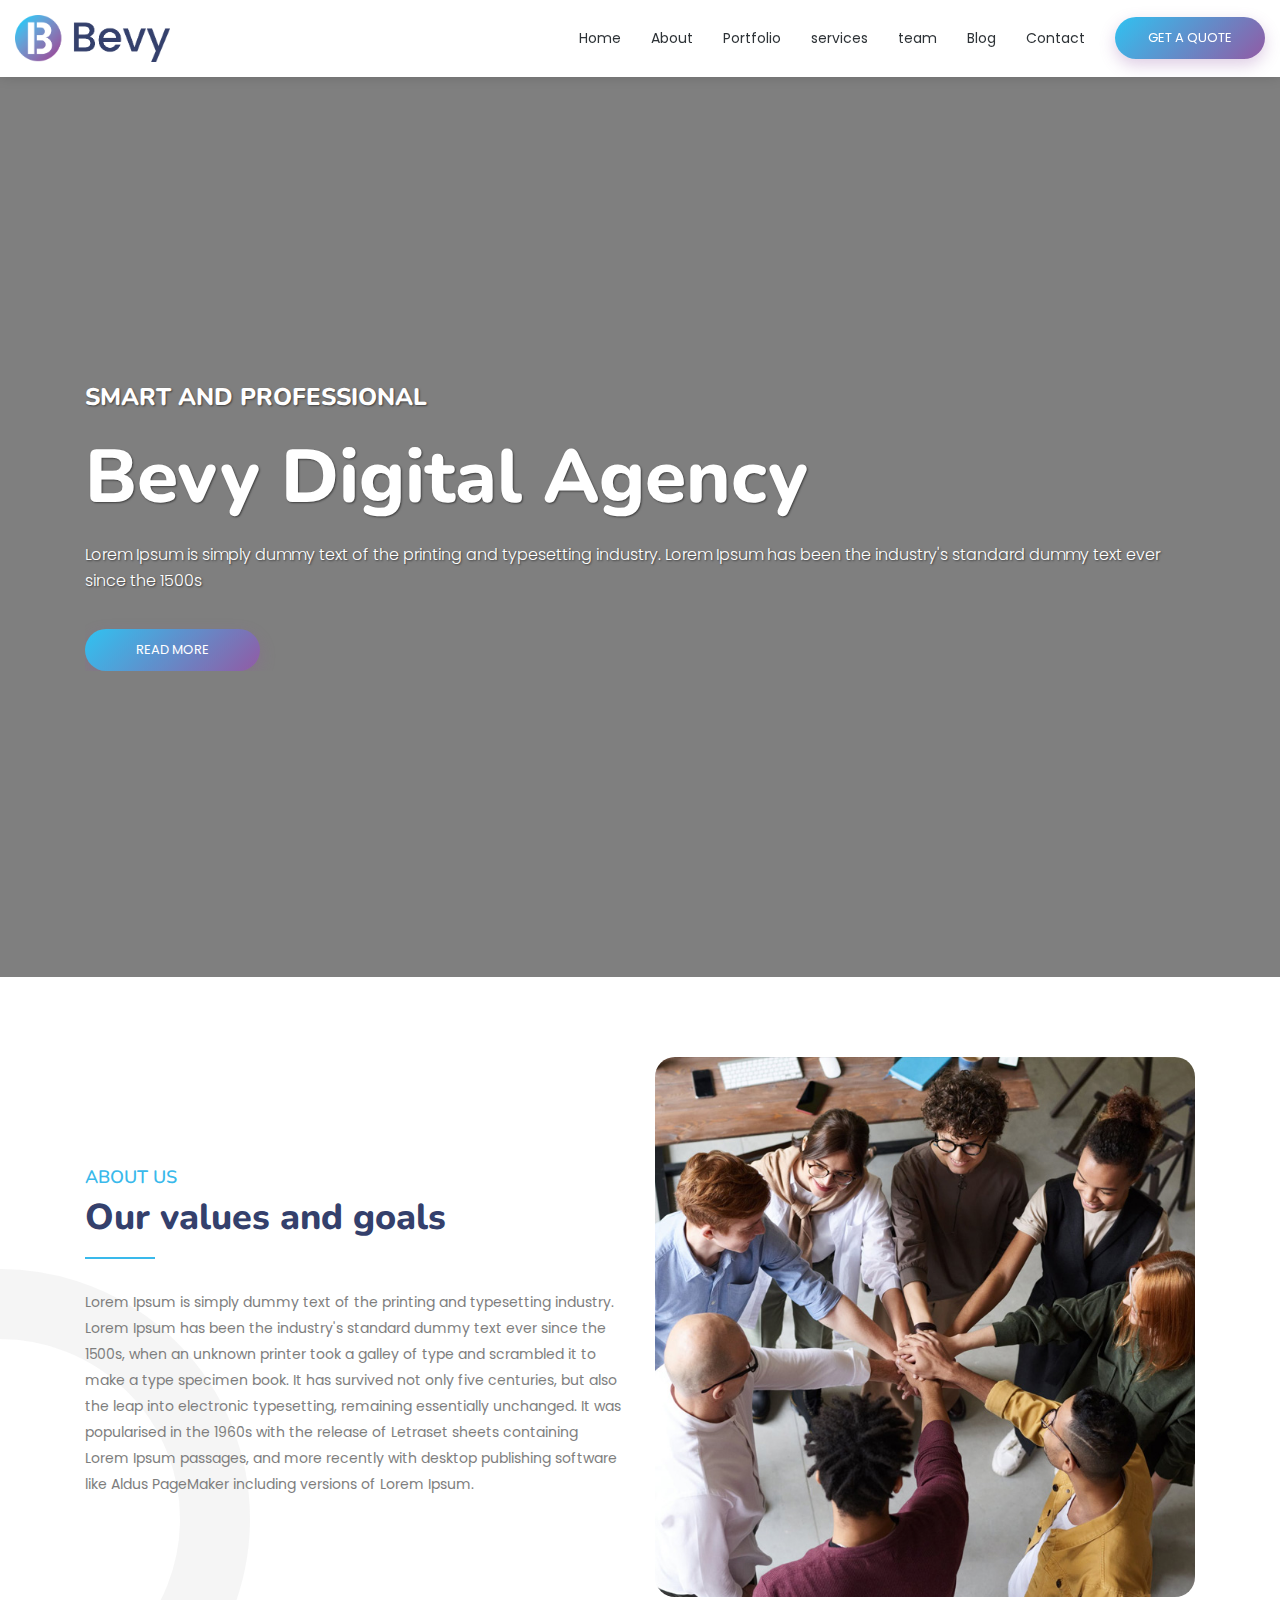
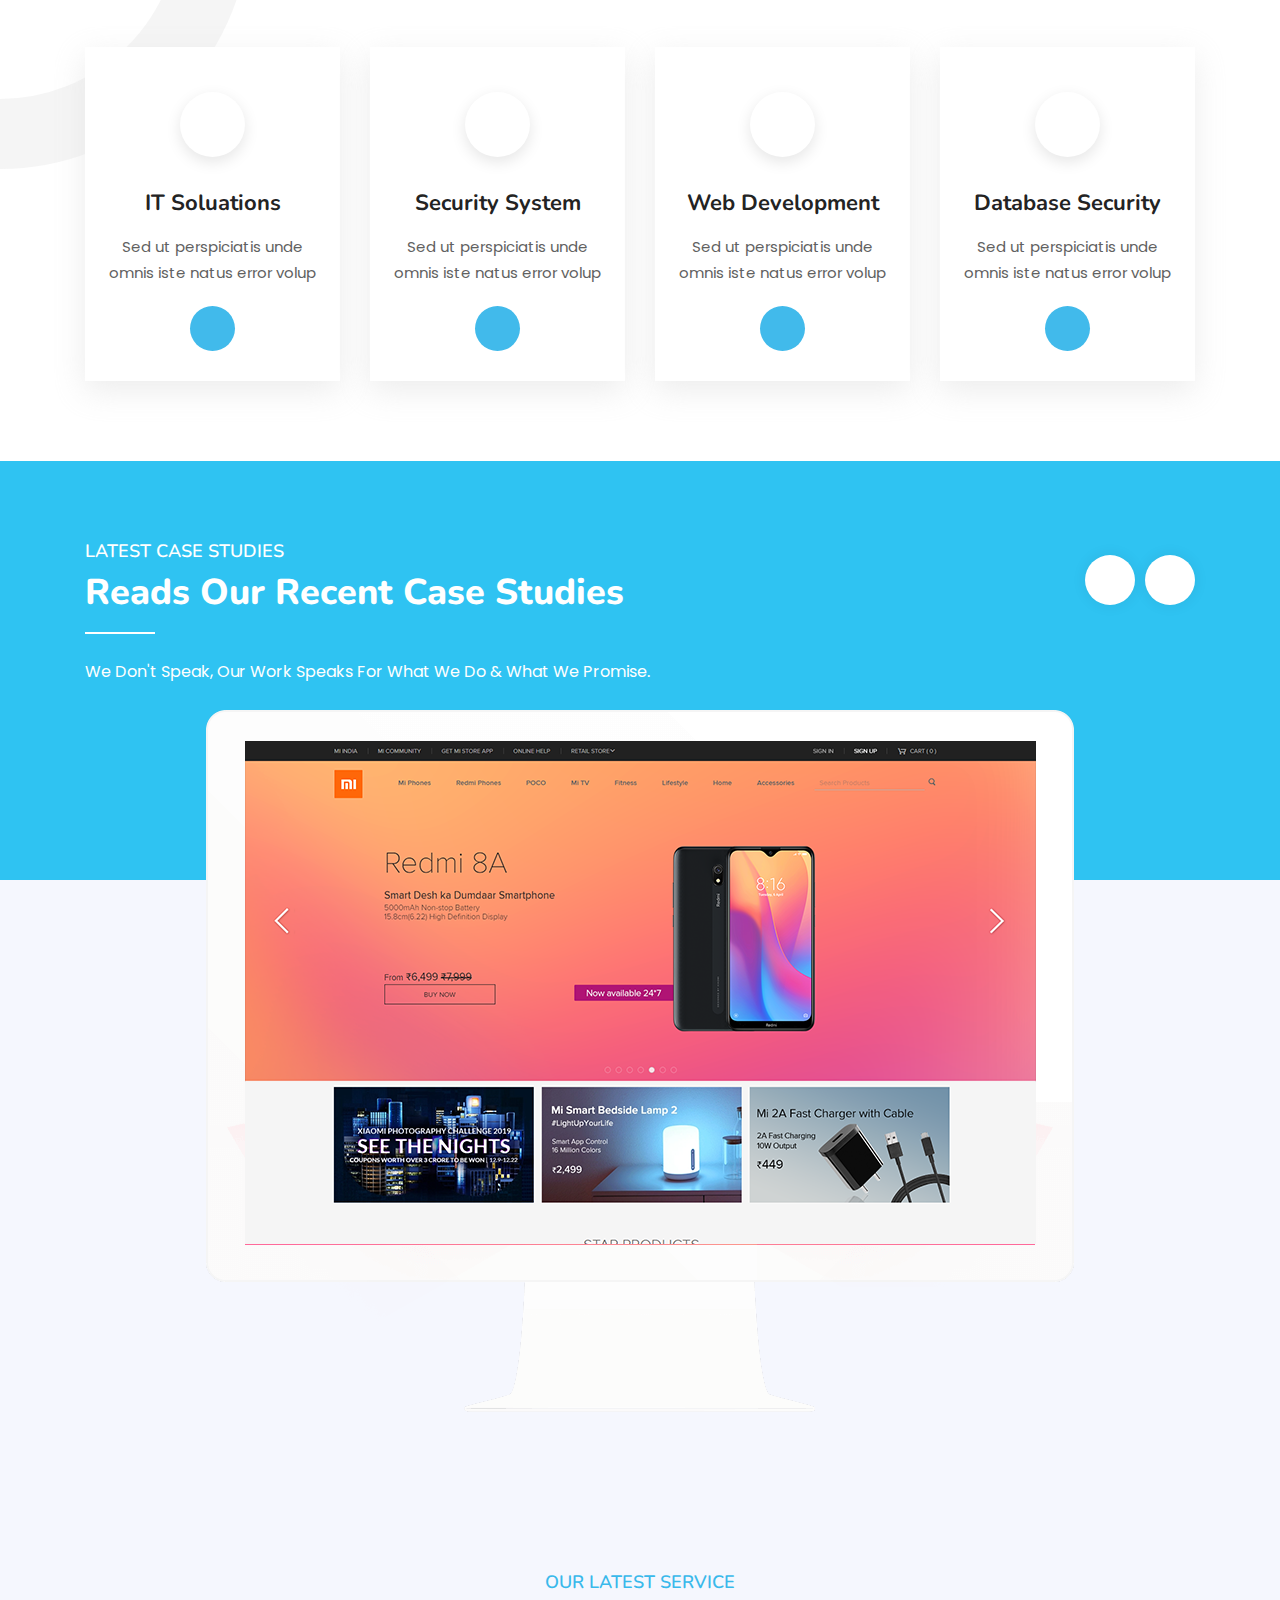
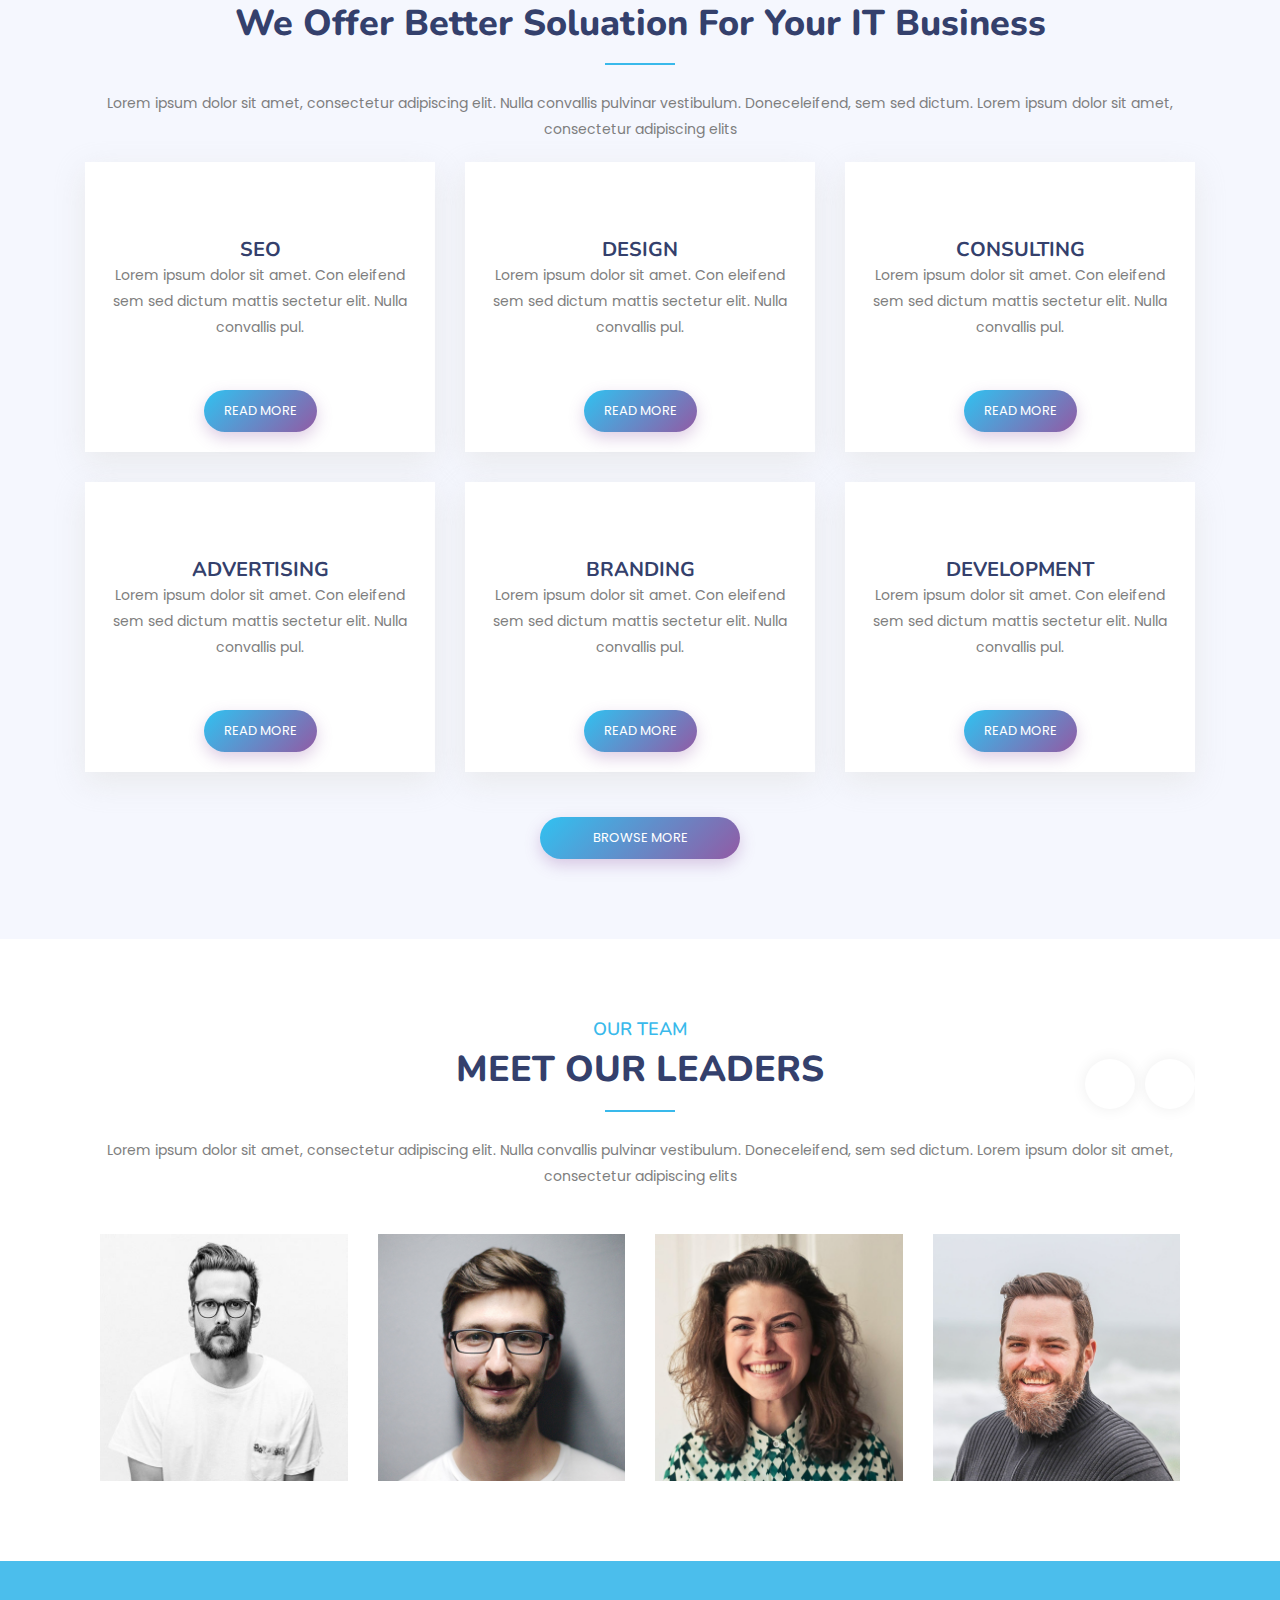
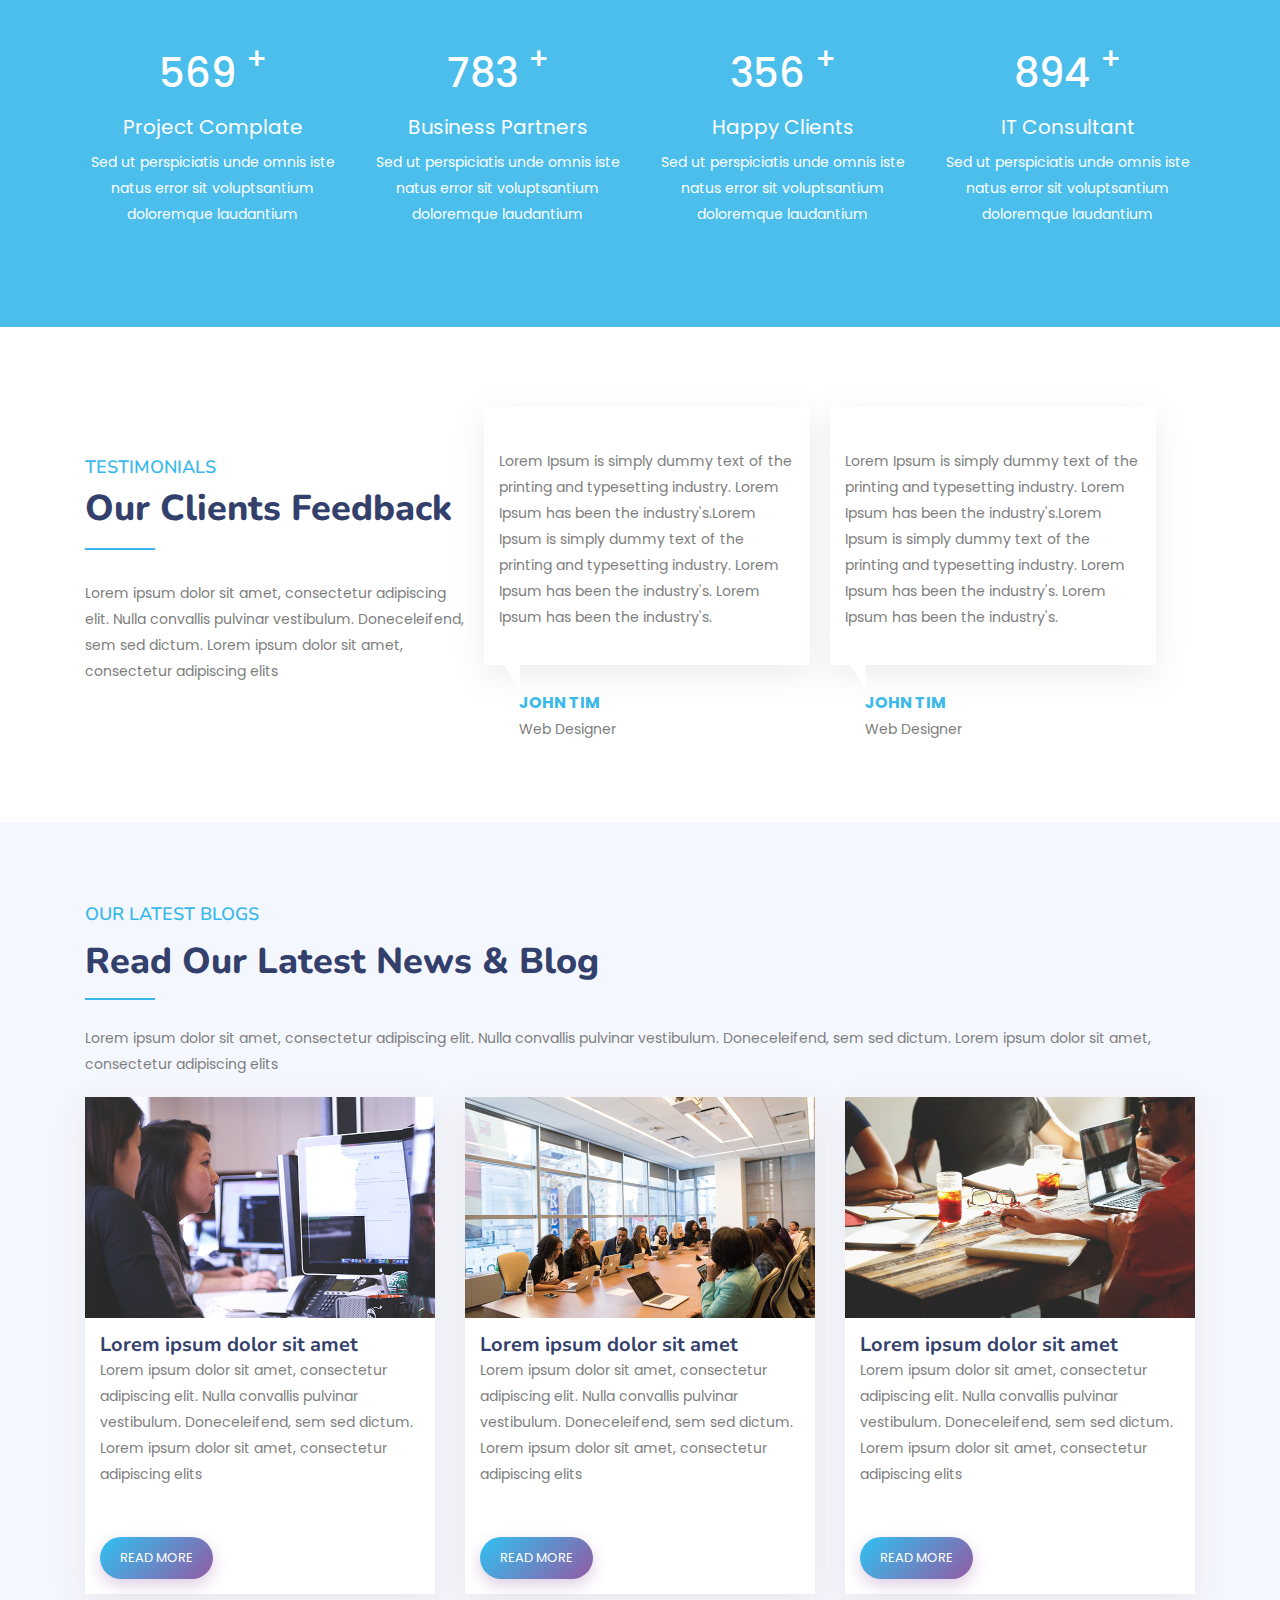
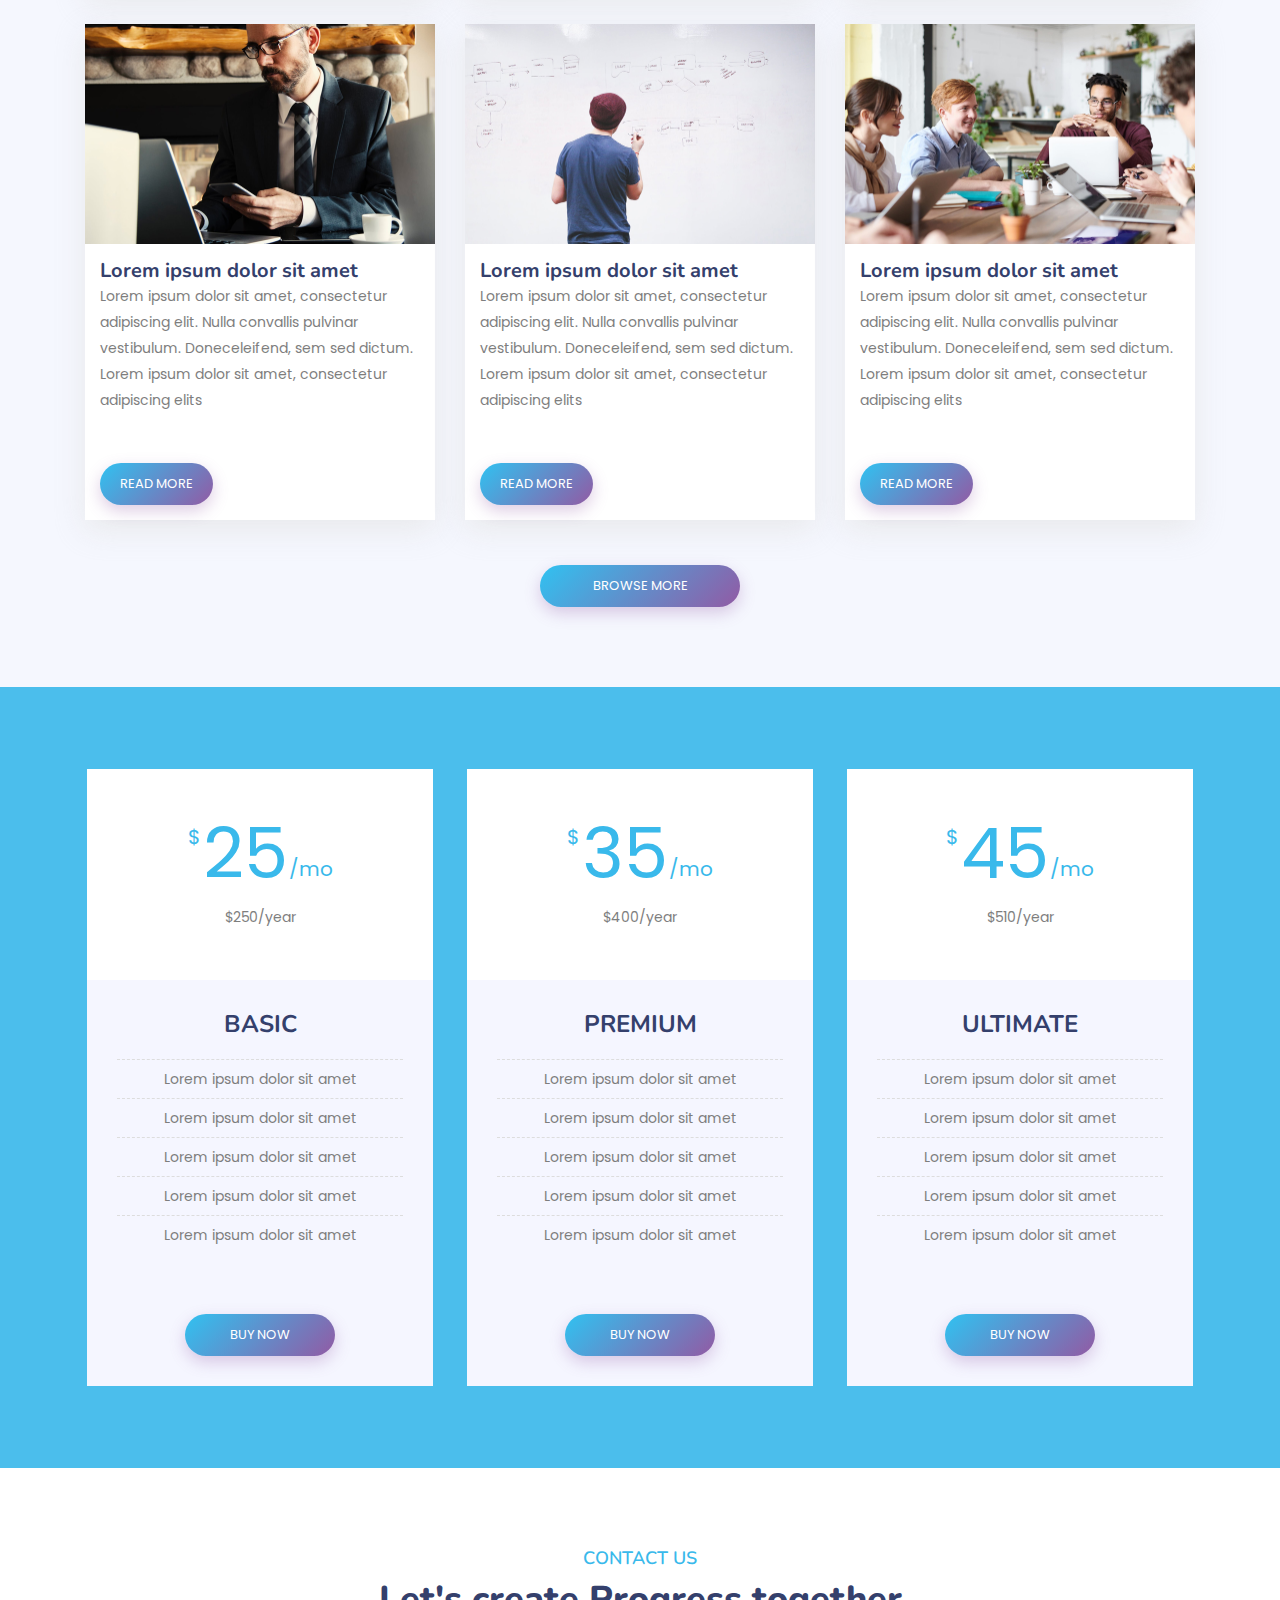
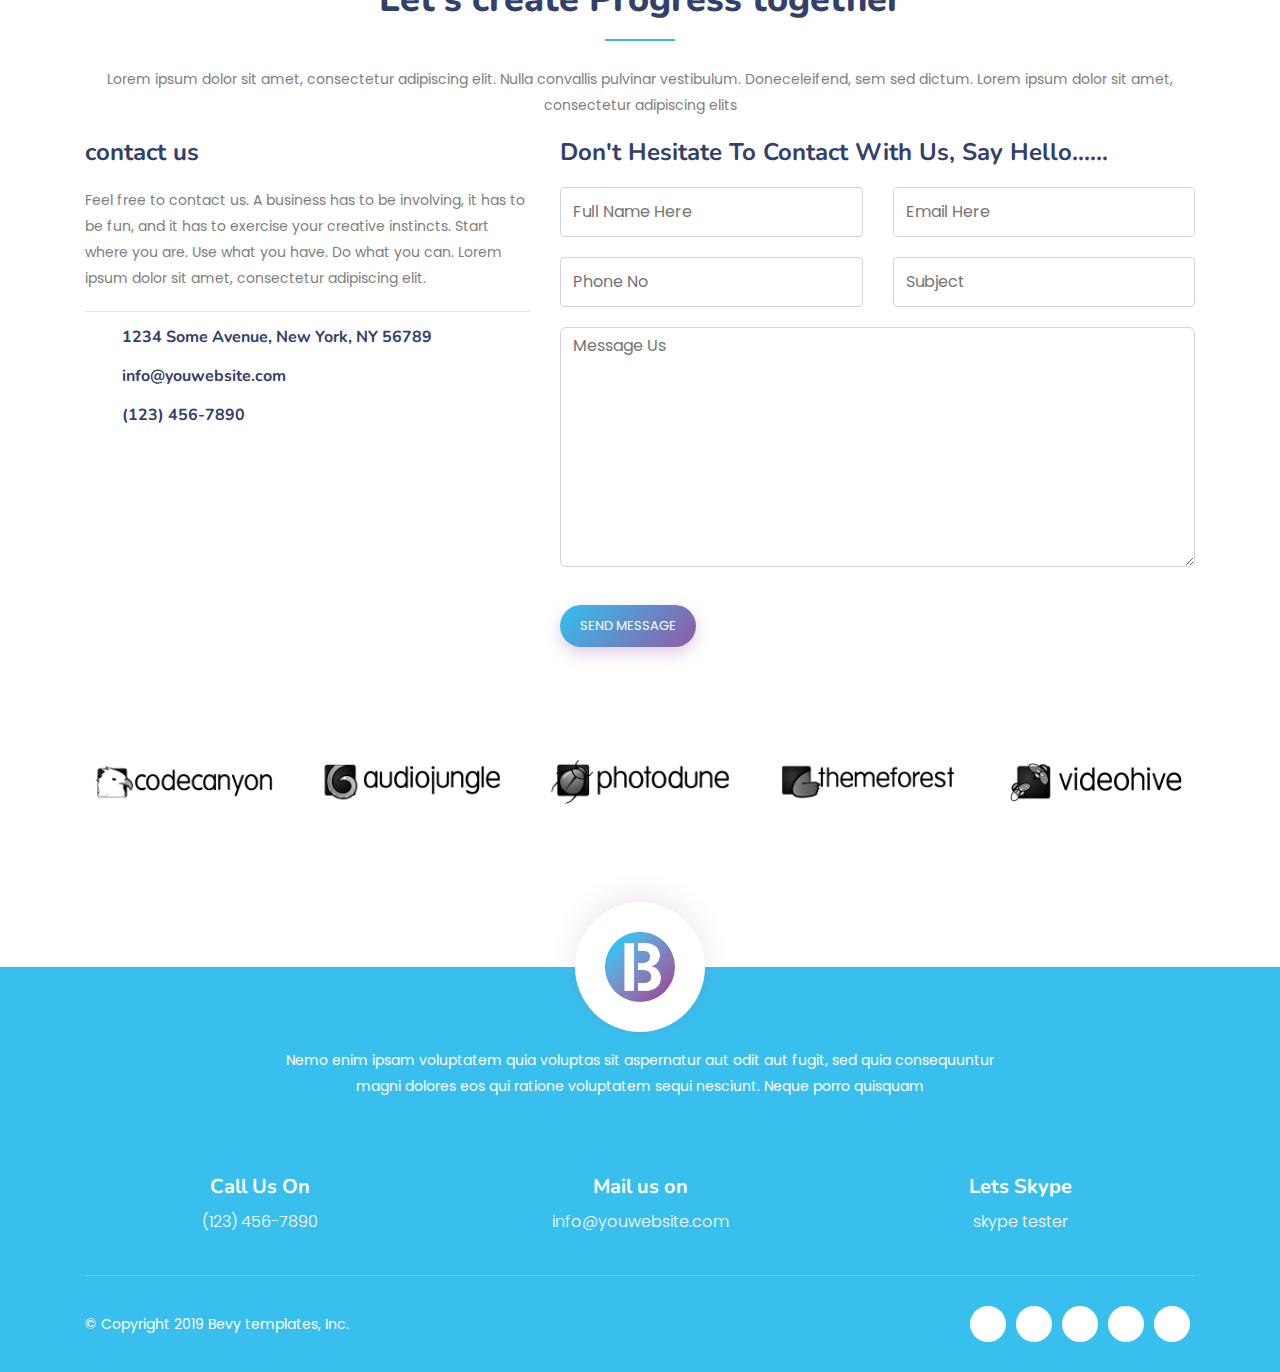
==== commit 8860cd07: "up" ====
--- a/Bai2/index.html
+++ b/Bai2/index.html
@@ -101,7 +101,7 @@
                     <div class="container">
                         <div class="banner-caption">
                             <h3 class="title-item">SMART AND PROFESSIONAL</h3>
-                            <h1 class="heading-item">Bevy Digitall Agency</h1>
+                            <h1 class="heading-item">Bevy Digital Agency</h1>
                             <p class="desc-item">
                                 Lorem Ipsum is simply dummy text of the
                                     printing and typesetting industry. Lorem Ipsum has been the industry's standard
@@ -922,9 +922,6 @@
             </div>
         </div>
     </footer>
-    <main>
-
-    </main>
 </body>
 
 </html>--- a/Bai2/assets/css/index.css
+++ b/Bai2/assets/css/index.css
@@ -253,6 +253,10 @@
 .banner-caption .btn {
     min-width: 175px;
     margin-top: 15px;
+}
+.banner-caption p{
+    font-weight: 300;
+    font-size: 16px;
 }
 
 /* <!-- -------------About Section--------------> */
